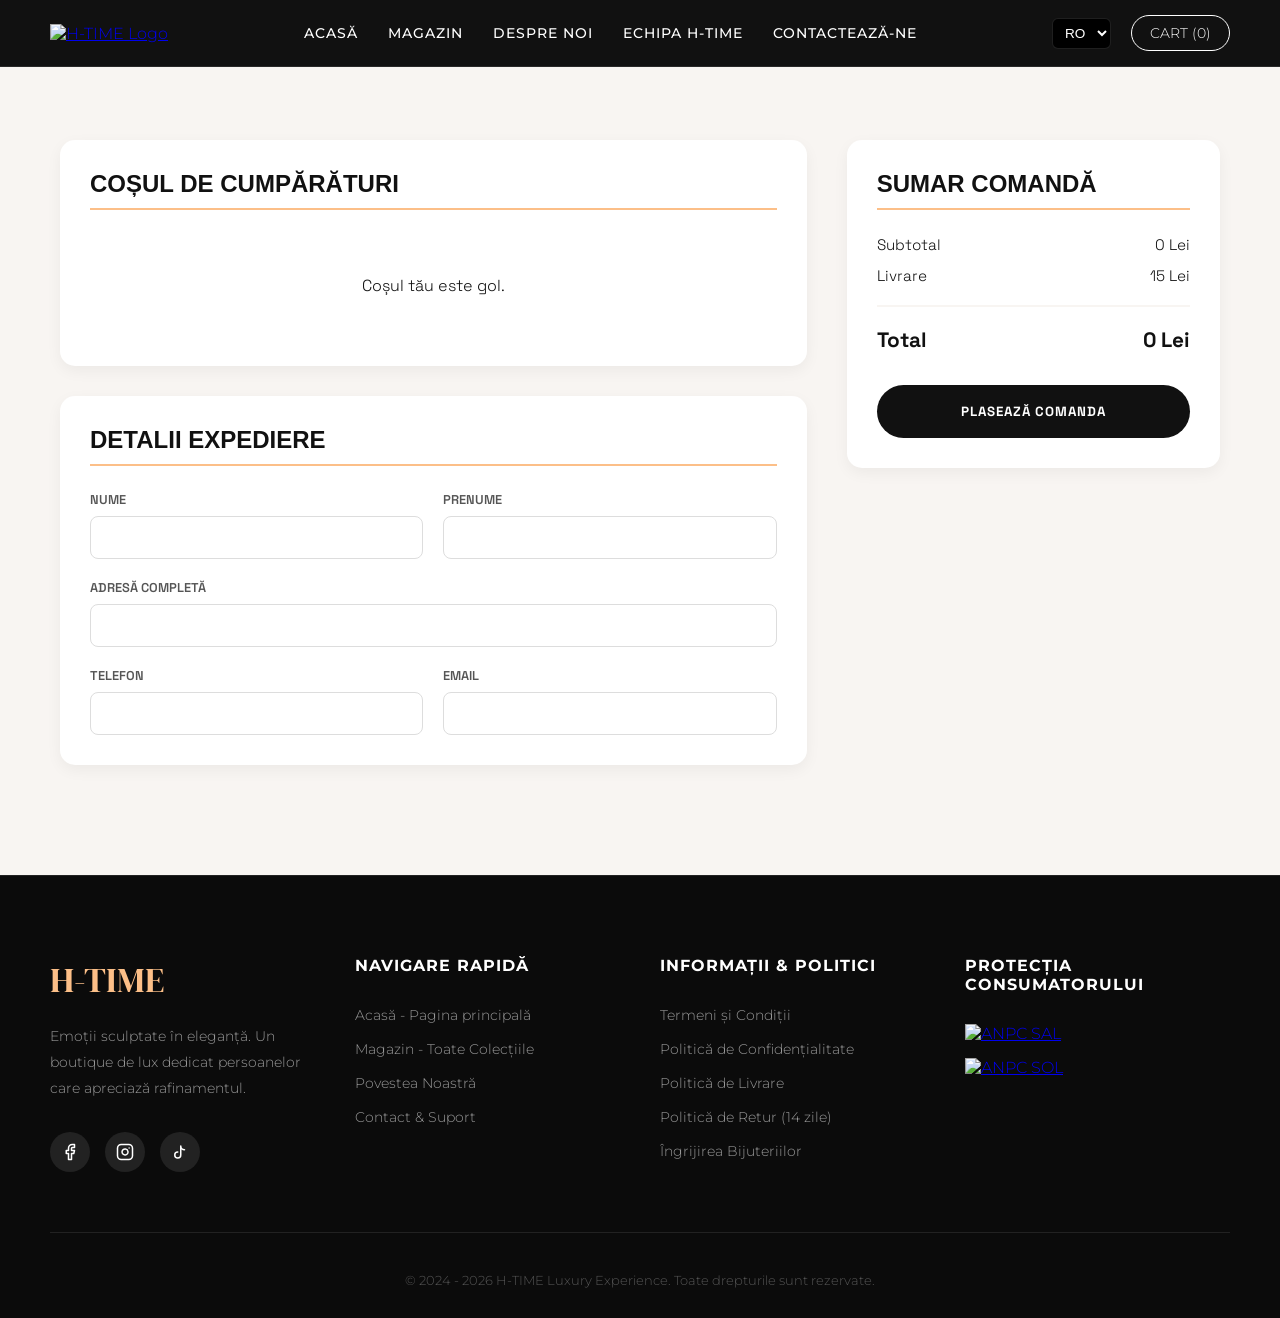
==== checkout.html @ 061f97e3 "Update checkout.html" ====
<!DOCTYPE html>
<html lang="ro">
<head>
  <meta charset="UTF-8" />
  <meta name="viewport" content="width=device-width, initial-scale=1.0"/>
  <title>Checkout | H-TIME</title>
  <link rel="icon" href="logo.png" type="image/png">
  <link rel="preconnect" href="https://fonts.googleapis.com">
  <link rel="preconnect" href="https://fonts.gstatic.com" crossorigin>
  <link href="https://fonts.googleapis.com/css2?family=DM+Serif+Display&family=Montserrat:wght@300;400;500;600;700&family=Playfair+Display:ital,wght@0,400;0,600;1,400&family=Space+Grotesk:wght@300;400;500;600;700&family=Syncopate:wght@400;700&display=swap" rel="stylesheet">

  <style>
    :root {
      --peach: #fcbf88;
      --pink: #ffb6c1;
      --dark: #111111;
      --light-bg: #f8f5f2;
    }

    * { margin:0; padding:0; box-sizing:border-box; }
    body {
      font-family: 'Montserrat', sans-serif;
      font-weight: 300;
      background-color: var(--light-bg);
      color: var(--dark);
      overflow-x: hidden;
      display: flex; 
      flex-direction: column; 
      min-height: 100vh;
      padding-top: 100px;
    }
    h1,h2,h3,h4 { font-weight: normal; }

    /* ================= NAVIGAȚIE ================= */
    nav {
      position: fixed;
      top:0; left:0; width:100%;
      padding:15px 50px;
      display:flex; justify-content:space-between; align-items:center;
      z-index:1000;
      background-color: var(--dark);
      border-bottom: 1px solid rgba(255,255,255,0.1);
    }
    .logo img { height:75px; }
    .nav-links { display:flex; gap:30px; }
    .nav-links a {
      color:white; text-decoration:none; font-weight:500; font-size:0.9rem;
      text-transform:uppercase; letter-spacing:1px; transition: color .3s;
    }
    .nav-links a:hover { color: var(--peach); }

    .nav-icons { display:flex; align-items:center; gap:20px; }
    .nav-icons a { color:white; text-decoration:none; font-size:0.9rem; text-transform:uppercase; transition: all .3s; }
    .nav-icons a:hover { color: var(--peach); }
    .cart-btn {
      border:1px solid white; padding:8px 18px; border-radius:30px;
      display:inline-flex; align-items:center; justify-content:center; transition: all .3s;
      color: white; cursor: pointer; text-decoration: none;
    }
    .cart-btn:hover { border-color: var(--peach); color: var(--peach); }

    /* ================= SECȚIUNE CHECKOUT ================= */
    .checkout-container {
      max-width: 1200px;
      margin: 40px auto 80px;
      padding: 0 20px;
      display: flex;
      gap: 40px;
      flex: 1;
      width: 100%;
      font-family: 'Space Grotesk', sans-serif;
    }

    .checkout-main { flex: 2; }
    .checkout-side { flex: 1; }

    .white-card {
      background: white;
      padding: 30px;
      border-radius: 15px;
      box-shadow: 0 5px 15px rgba(0,0,0,0.05);
      margin-bottom: 30px;
    }

    .section-title {
      font-family: 'Syncopate', sans-serif;
      font-weight: 700;
      font-size: 1.5rem;
      margin-bottom: 25px;
      color: var(--dark);
      border-bottom: 2px solid var(--peach);
      padding-bottom: 10px;
      text-transform: uppercase;
    }

    /* Cart Items */
    .cart-item {
      display: flex;
      justify-content: space-between;
      align-items: center;
      padding: 20px 0;
      border-bottom: 1px solid #eee;
    }
    .cart-item:last-child { border-bottom: none; }
    .item-info { display: flex; align-items: center; gap: 20px; }
    .item-info img { width: 80px; height: 80px; object-fit: cover; border-radius: 8px; }
    .item-info h4 { font-weight: 600; font-size: 1rem; color: var(--dark); }
    .item-info p { font-size: 0.85rem; color: #777; margin-top: 4px; }
    
    .item-actions { text-align: right; }
    .item-price { font-weight: 700; font-size: 1rem; display: block; margin-bottom: 10px; }
    .btn-remove { 
      background: none; border: none; color: #ff4757; cursor: pointer; 
      font-size: 0.75rem; text-transform: uppercase; font-weight: 700;
    }

    /* Formular */
    .billing-form { display: grid; grid-template-columns: 1fr 1fr; gap: 20px; }
    .form-group { display: flex; flex-direction: column; gap: 8px; }
    .form-group.full { grid-column: span 2; }
    .form-group label { font-size: 0.8rem; font-weight: 600; text-transform: uppercase; color: #555; }
    .form-group input {
      padding: 12px; border: 1px solid #ddd; border-radius: 8px; font-family: 'Space Grotesk'; outline: none;
    }
    .form-group input:focus { border-color: var(--peach); }

    /* Sumar */
    .summary-line { display: flex; justify-content: space-between; margin-bottom: 12px; font-size: 0.95rem; }
    .summary-line.total { 
      margin-top: 20px; padding-top: 20px; border-top: 2px solid var(--light-bg);
      font-weight: 700; font-size: 1.3rem; color: var(--dark);
    }

    .btn-primary {
      width: 100%;
      background: var(--dark);
      color: white;
      border: none;
      padding: 18px;
      border-radius: 40px;
      font-family: 'Space Grotesk';
      font-weight: 700;
      text-transform: uppercase;
      letter-spacing: 1px;
      cursor: pointer;
      transition: 0.3s;
      margin-top: 20px;
    }
    .btn-primary:hover { background: var(--peach); color: var(--dark); transform: translateY(-2px); }

    /* ================= FOOTER ================= */
    footer { 
      background-color:#0b0b0b; 
      padding:80px 50px 30px; 
      display:grid; 
      grid-template-columns: repeat(auto-fit, minmax(220px,1fr)); 
      gap:40px; 
      color:#fff; 
      border-top:1px solid #222; 
    }
    .footer-col h2 { font-family:'DM Serif Display',serif; color:var(--peach); font-size:2.2rem; margin-bottom:20px; }
    .footer-col h3 { font-size:1rem; font-weight:700; margin-bottom:30px; letter-spacing:1px; text-transform:uppercase; color:#fff; }
    .footer-desc { font-size:0.9rem; color:#999; line-height:1.8; margin-bottom:30px; }
    .social-links { display:flex; gap:15px; }
    .social-icon-circle { width:40px; height:40px; background:#222; border-radius:50%; display:flex; align-items:center; justify-content:center; color:white; text-decoration:none; transition:.3s; }
    .social-icon-circle:hover { background: linear-gradient(to right, var(--pink), var(--peach)); color:black; transform:translateY(-3px); }
    .footer-col ul { list-style:none; padding:0; display:flex; flex-direction:column; gap:15px; }
    .footer-col ul a { text-decoration:none; color:#999; font-size:0.9rem; transition:.3s; display:inline-block; }
    .footer-col ul a:hover { color:var(--peach); transform:translateX(5px); }
    .footer-bottom { grid-column:1 / -1; text-align:center; padding-top:40px; border-top:1px solid #222; color:#555; font-size:0.8rem; margin-top:20px; }
    .anpc-img { max-width:180px; width:100%; height:auto; display:block; margin-bottom:15px; transition:opacity .3s; }
    .anpc-img:hover { opacity:0.7; }

    /* Factura (Ascunsă) */
    #invoice-container { display: none; background: white; padding: 40px; border: 1px solid #ddd; max-width: 800px; margin: 40px auto; color: black; font-family: 'Space Grotesk', sans-serif; }

    @media (max-width:900px) {
      .checkout-container { flex-direction: column; }
      nav { flex-direction:column; gap:15px; padding:15px; background:rgba(0,0,0,0.8); }
      body { padding-top: 130px; }
    }
  </style>
</head>
<body>

  <!-- NAVBAR -->
  <nav>
    <a href="index.html" class="logo"><img src="logo.png" alt="H-TIME Logo"></a>
    <div class="nav-links">
      <a href="index.html" data-i18n="nav_home">Acasă</a>
      <a href="magazin.html" data-i18n="nav_shop">Magazin</a>
      <a href="despre-noi.html" data-i18n="nav_about">Despre Noi</a>
      <a href="echipa.html" data-i18n="nav_team">Echipa H-Time</a>
      <a href="contact.html" data-i18n="nav_contact">Contactează-ne</a>
    </div>
    <div class="nav-icons">
      <select id="languageSwitcher" style="background:black;border:1px solid rgba(255,255,255,0.12);color:white;padding:6px 8px;border-radius:6px;font-size:0.85rem;text-transform:uppercase;">
        <option value="ro">RO</option>
        <option value="en">EN</option>
        <option value="fr">FR</option>
        <option value="de">DE</option>
        <option value="es">ES</option>
        <option value="it">IT</option>
      </select>
      <a href="checkout.html" id="cart-nav-btn" class="cart-btn">Cart (0)</a>
    </div>
  </nav>

  <main id="main-checkout" class="checkout-container">
    <div class="checkout-main">
      <div class="white-card">
        <h2 class="section-title" data-i18n="checkout_cart_title">Coșul de cumpărături</h2>
        <div id="checkout-cart-list">
          <!-- Injectat din JS -->
        </div>
      </div>

      <div class="white-card">
        <h2 class="section-title" data-i18n="checkout_details_title">Detalii Expediere</h2>
        <form id="order-form" onsubmit="handleOrder(event)">
          <div class="billing-form">
            <div class="form-group"><label data-i18n="form_fname">Nume</label><input type="text" id="fname" required></div>
            <div class="form-group"><label data-i18n="form_lname">Prenume</label><input type="text" id="lname" required></div>
            <div class="form-group full"><label data-i18n="form_address">Adresă completă</label><input type="text" id="address" required></div>
            <div class="form-group"><label data-i18n="form_phone">Telefon</label><input type="tel" id="phone" required></div>
            <div class="form-group"><label data-i18n="form_email">Email</label><input type="email" id="email" required></div>
          </div>
        </form>
      </div>
    </div>

    <aside class="checkout-side">
      <div class="white-card">
        <h2 class="section-title" data-i18n="checkout_summary_title">Sumar Comandă</h2>
        <div class="summary-line">
          <span data-i18n="summary_subtotal">Subtotal</span>
          <span id="sum-subtotal">0 Lei</span>
        </div>
        <div class="summary-line">
          <span data-i18n="summary_shipping">Livrare</span>
          <span id="sum-shipping">15 Lei</span>
        </div>
        <div class="summary-line total">
          <span data-i18n="summary_total">Total</span>
          <span id="sum-total">0 Lei</span>
        </div>
        <button type="submit" form="order-form" class="btn-primary" data-i18n="btn_place_order">Plasează Comanda</button>
      </div>
    </aside>
  </main>

  <div id="invoice-container">
      <div style="display:flex; justify-content:space-between; border-bottom:2px solid black; padding-bottom:20px;">
          <div><h1 style="font-family:'DM Serif Display'; color:var(--peach);">H-TIME</h1><p>Luxury Experience F.E.</p></div>
          <div style="text-align:right;"><p><strong>Factură Proformă</strong></p><p id="inv-date"></p></div>
      </div>
      <div style="margin:20px 0;">
          <p><strong>Client:</strong> <span id="inv-name"></span></p>
          <p><strong>Adresă:</strong> <span id="inv-addr"></span></p>
      </div>
      <table style="width:100%; border-collapse:collapse; margin-top:20px;">
          <thead style="background:#f5f5f5;">
              <tr><th style="padding:10px; border:1px solid #ddd; text-align:left;">Produs</th><th style="border:1px solid #ddd;">Cantitate</th><th style="border:1px solid #ddd;">Preț</th></tr>
          </thead>
          <tbody id="inv-body"></tbody>
      </table>
      <div style="text-align:right; margin-top:20px; font-size:1.2rem; font-weight:700;">
          Total: <span id="inv-total-val"></span>
      </div>
      <p style="margin-top:50px; font-size:0.8rem; text-align:center; color:#888;">Acest document este generat automat de firma de exercițiu H-TIME.</p>
  </div>

  <!-- FOOTER COMPLET -->
  <footer>
    <div class="footer-col">
      <h2>H-TIME</h2>
      <p class="footer-desc" data-i18n="footer_desc">Emoții sculptate în eleganță. Un boutique de lux dedicat persoanelor care apreciază rafinamentul, calitatea superioară și poveștile spuse prin intermediul bijuteriilor și ceasurilor unice.</p>
      <div class="social-links">
        <a href="#" class="social-icon-circle" title="Facebook">
          <svg width="18" height="18" viewBox="0 0 24 24" fill="none" stroke="currentColor" stroke-width="2" stroke-linecap="round" stroke-linejoin="round"><path d="M18 2h-3a5 5 0 0 0-5 5v3H7v4h3v8h4v-8h3l1-4h-4V7a1 1 0 0 1 1-1h3z"></path></svg>
        </a>
        <a href="#" class="social-icon-circle" title="Instagram">
          <svg width="18" height="18" viewBox="0 0 24 24" fill="none" stroke="currentColor" stroke-width="2" stroke-linecap="round" stroke-linejoin="round"><rect x="2" y="2" width="20" height="20" rx="5" ry="5"></rect><path d="M16 11.37A4 4 0 1 1 12.63 8 4 4 0 0 1 16 11.37z"></path><line x1="17.5" y1="6.5" x2="17.51" y2="6.5"></line></svg>
        </a>
        <a href="#" class="social-icon-circle" title="TikTok">
          <svg width="18" height="18" viewBox="0 0 24 24" fill="none" stroke="currentColor" stroke-width="2" stroke-linecap="round" stroke-linejoin="round"><path d="M9 12a4 4 0 1 0 4 4V4a5 5 0 0 0 5 5"></path></svg>
        </a>
      </div>
    </div>

    <div class="footer-col">
      <h3 data-i18n="footer_nav">NAVIGARE RAPIDĂ</h3>
      <ul>
        <li><a href="index.html" data-i18n="footer_home">Acasă - Pagina principală</a></li>
        <li><a href="magazin.html" data-i18n="footer_shop">Magazin - Toate Colecțiile</a></li>
        <li><a href="despre-noi.html" data-i18n="footer_about">Povestea Noastră</a></li>
        <li><a href="contact.html" data-i18n="footer_contact">Contact & Suport</a></li>
      </ul>
    </div>

    <div class="footer-col">
      <h3 data-i18n="footer_info">INFORMAȚII & POLITICI</h3>
      <ul>
        <li><a href="termeni.html" data-i18n="footer_terms">Termeni și Condiții</a></li>
        <li><a href="confidentialitate.html" data-i18n="footer_privacy">Politică de Confidențialitate</a></li>
        <li><a href="#" data-i18n="footer_delivery">Politică de Livrare</a></li>
        <li><a href="#" data-i18n="footer_return">Politică de Retur (14 zile)</a></li>
        <li><a href="#" data-i18n="footer_care">Îngrijirea Bijuteriilor</a></li>
      </ul>
    </div>

    <div class="footer-col">
      <h3 data-i18n="footer_consumer">PROTECȚIA CONSUMATORULUI</h3>
      <div>
        <a href="https://anpc.ro/ce-este-sal/" target="_blank">
          <img src="https://ro.pandora.net/mobify/bundle/1108/static/img/SAL-PICTOGRAMA.png?app=pdp" alt="ANPC SAL" class="anpc-img">
        </a>
        <a href="https://ec.europa.eu/consumers/odr" target="_blank">
          <img src="https://ro.pandora.net/mobify/bundle/1108/static/img/pictogramaSOL.png?app=pdp" alt="ANPC SOL" class="anpc-img">
        </a>
      </div>
    </div>

    <div class="footer-bottom">© 2024 - 2026 H-TIME Luxury Experience. Toate drepturile sunt rezervate.</div>
  </footer>

  <script src="produse.js"></script>
  <script src="script.js"></script>
  <script>
    const STORAGE_KEY = 'htime_cos';

    const currencyConfig = {
      ro: { symbol: 'Lei', rate: 4.97, position: 'right' },
      en: { symbol: '$', rate: 1.08, position: 'left' },
      fr: { symbol: '€', rate: 1.0, position: 'right' },
      de: { symbol: '€', rate: 1.0, position: 'right' },
      es: { symbol: '€', rate: 1.0, position: 'right' },
      it: { symbol: '€', rate: 1.0, position: 'right' }
    };

    const translations = {
      ro: {
        nav_home: "Acasă", nav_shop: "Magazin", nav_about: "Despre Noi", nav_team: "Echipa H-Time", nav_contact: "Contactează-ne",
        checkout_cart_title: "Coșul de cumpărături", checkout_details_title: "Detalii Expediere", checkout_summary_title: "Sumar Comandă",
        summary_subtotal: "Subtotal", summary_shipping: "Livrare", summary_total: "Total",
        form_fname: "Nume", form_lname: "Prenume", form_address: "Adresă completă", form_phone: "Telefon", form_email: "Email",
        btn_place_order: "Plasează Comanda", cart_empty: "Coșul tău este gol.",
        footer_desc: "Emoții sculptate în eleganță. Un boutique de lux dedicat persoanelor care apreciază rafinamentul.",
        footer_nav: "NAVIGARE RAPIDĂ", footer_home: "Acasă - Pagina principală", footer_shop: "Magazin - Toate Colecțiile",
        footer_about: "Povestea Noastră", footer_contact: "Contact & Suport", footer_info: "INFORMAȚII & POLITICI",
        footer_terms: "Termeni și Condiții", footer_privacy: "Politică de Confidențialitate", footer_delivery: "Politică de Livrare",
        footer_return: "Politică de Retur (14 zile)", footer_care: "Îngrijirea Bijuteriilor", footer_consumer: "PROTECȚIA CONSUMATORULUI"
      },
      en: {
        nav_home: "Home", nav_shop: "Shop", nav_about: "About Us", nav_team: "H-Time Team", nav_contact: "Contact Us",
        checkout_cart_title: "Shopping Cart", checkout_details_title: "Shipping Details", checkout_summary_title: "Order Summary",
        summary_subtotal: "Subtotal", summary_shipping: "Shipping", summary_total: "Total",
        form_fname: "First Name", form_lname: "Last Name", form_address: "Full Address", form_phone: "Phone", form_email: "Email",
        btn_place_order: "Place Order", cart_empty: "Your cart is empty.",
        footer_desc: "Emotions sculpted in elegance. A luxury boutique dedicated to people who appreciate refinement.",
        footer_nav: "QUICK NAVIGATION", footer_home: "Home - Main Page", footer_shop: "Shop - All Collections",
        footer_about: "Our Story", footer_contact: "Contact & Support", footer_info: "INFORMATION & POLICIES",
        footer_terms: "Terms and Conditions", footer_privacy: "Privacy Policy", footer_delivery: "Delivery Policy",
        footer_return: "Return Policy (14 days)", footer_care: "Jewelry Care", footer_consumer: "CONSUMER PROTECTION"
      }
    };

    function formatPrice(priceEur, lang) {
      const config = currencyConfig[lang] || currencyConfig.ro;
      const converted = Math.round(priceEur * config.rate);
      return config.position === 'left' ? `${config.symbol}${converted}` : `${converted} ${config.symbol}`;
    }

    function updateCartUI() {
      const currentLang = localStorage.getItem('htime_lang') || 'ro';
      const cos = JSON.parse(localStorage.getItem(STORAGE_KEY)) || [];
      const listContainer = document.getElementById('checkout-cart-list');
      
      const totalItems = cos.reduce((acc, item) => acc + (item.cantitate || 1), 0);
      document.getElementById('cart-nav-btn').innerText = `Cart (${totalItems})`;

      if (cos.length === 0) {
        listContainer.innerHTML = `<p style="text-align:center; padding:40px;" data-i18n="cart_empty">Coșul tău este gol.</p>`;
        document.getElementById('sum-subtotal').innerText = formatPrice(0, currentLang);
        document.getElementById('sum-total').innerText = formatPrice(0, currentLang);
        return;
      }

      listContainer.innerHTML = cos.map((item, idx) => `
        <div class="cart-item">
          <div class="item-info">
            <img src="${item.imagine || 'ceas.jpg'}" alt="${item.nume}">
            <div>
              <h4>${item.nume}</h4>
              <p>ID: #${item.id}</p>
            </div>
          </div>
          <div class="item-actions">
            <span class="item-price">${formatPrice(item.pret * item.cantitate, currentLang)}</span>
            <span style="font-size:0.8rem; color:#888; display:block; margin-bottom:5px;">x ${item.cantitate}</span>
            <button onclick="removeFromCart(${idx})" class="btn-remove">Șterge</button>
          </div>
        </div>
      `).join('');

      const subtotalEur = cos.reduce((acc, item) => acc + (item.pret * item.cantitate), 0);
      const shippingEur = 15; 
      const totalEur = subtotalEur + shippingEur;

      document.getElementById('sum-subtotal').innerText = formatPrice(subtotalEur, currentLang);
      document.getElementById('sum-shipping').innerText = formatPrice(shippingEur, currentLang);
      document.getElementById('sum-total').innerText = formatPrice(totalEur, currentLang);
    }

    function removeFromCart(index) {
      let cos = JSON.parse(localStorage.getItem(STORAGE_KEY)) || [];
      cos.splice(index, 1);
      localStorage.setItem(STORAGE_KEY, JSON.stringify(cos));
      updateCartUI();
    }

    function applyTranslations(lang) {
      const dict = translations[lang] || translations.ro;
      document.querySelectorAll('[data-i18n]').forEach(el => {
        const key = el.getAttribute('data-i18n');
        if (dict[key]) el.innerText = dict[key];
      });
    }

    function handleOrder(e) {
      e.preventDefault();
      const cos = JSON.parse(localStorage.getItem(STORAGE_KEY)) || [];
      if(cos.length === 0) return;

      const currentLang = localStorage.getItem('htime_lang') || 'ro';
      
      document.getElementById('inv-name').innerText = document.getElementById('fname').value + " " + document.getElementById('lname').value;
      document.getElementById('inv-addr').innerText = document.getElementById('address').value;
      document.getElementById('inv-date').innerText = new Date().toLocaleDateString();
      document.getElementById('inv-total-val').innerText = document.getElementById('sum-total').innerText;
      
      document.getElementById('inv-body').innerHTML = cos.map(i => `
          <tr>
              <td style="padding:10px; border:1px solid #ddd;">${i.nume}</td>
              <td style="text-align:center; border:1px solid #ddd;">${i.cantitate}</td>
              <td style="text-align:center; border:1px solid #ddd;">${formatPrice(i.pret * i.cantitate, currentLang)}</td>
          </tr>
      `).join('');

      document.getElementById('main-checkout').style.display = 'none';
      document.getElementById('invoice-container').style.display = 'block';
      
      setTimeout(() => {
          window.print();
      }, 500);
    }

    document.addEventListener('DOMContentLoaded', () => {
      const switcher = document.getElementById('languageSwitcher');
      const savedLang = localStorage.getItem('htime_lang') || 'ro';
      if(switcher) switcher.value = savedLang;
      
      applyTranslations(savedLang);
      updateCartUI();

      switcher.addEventListener('change', () => {
        localStorage.setItem('htime_lang', switcher.value);
        applyTranslations(switcher.value);
        updateCartUI();
      });
    });
  </script>
</body>
</html>
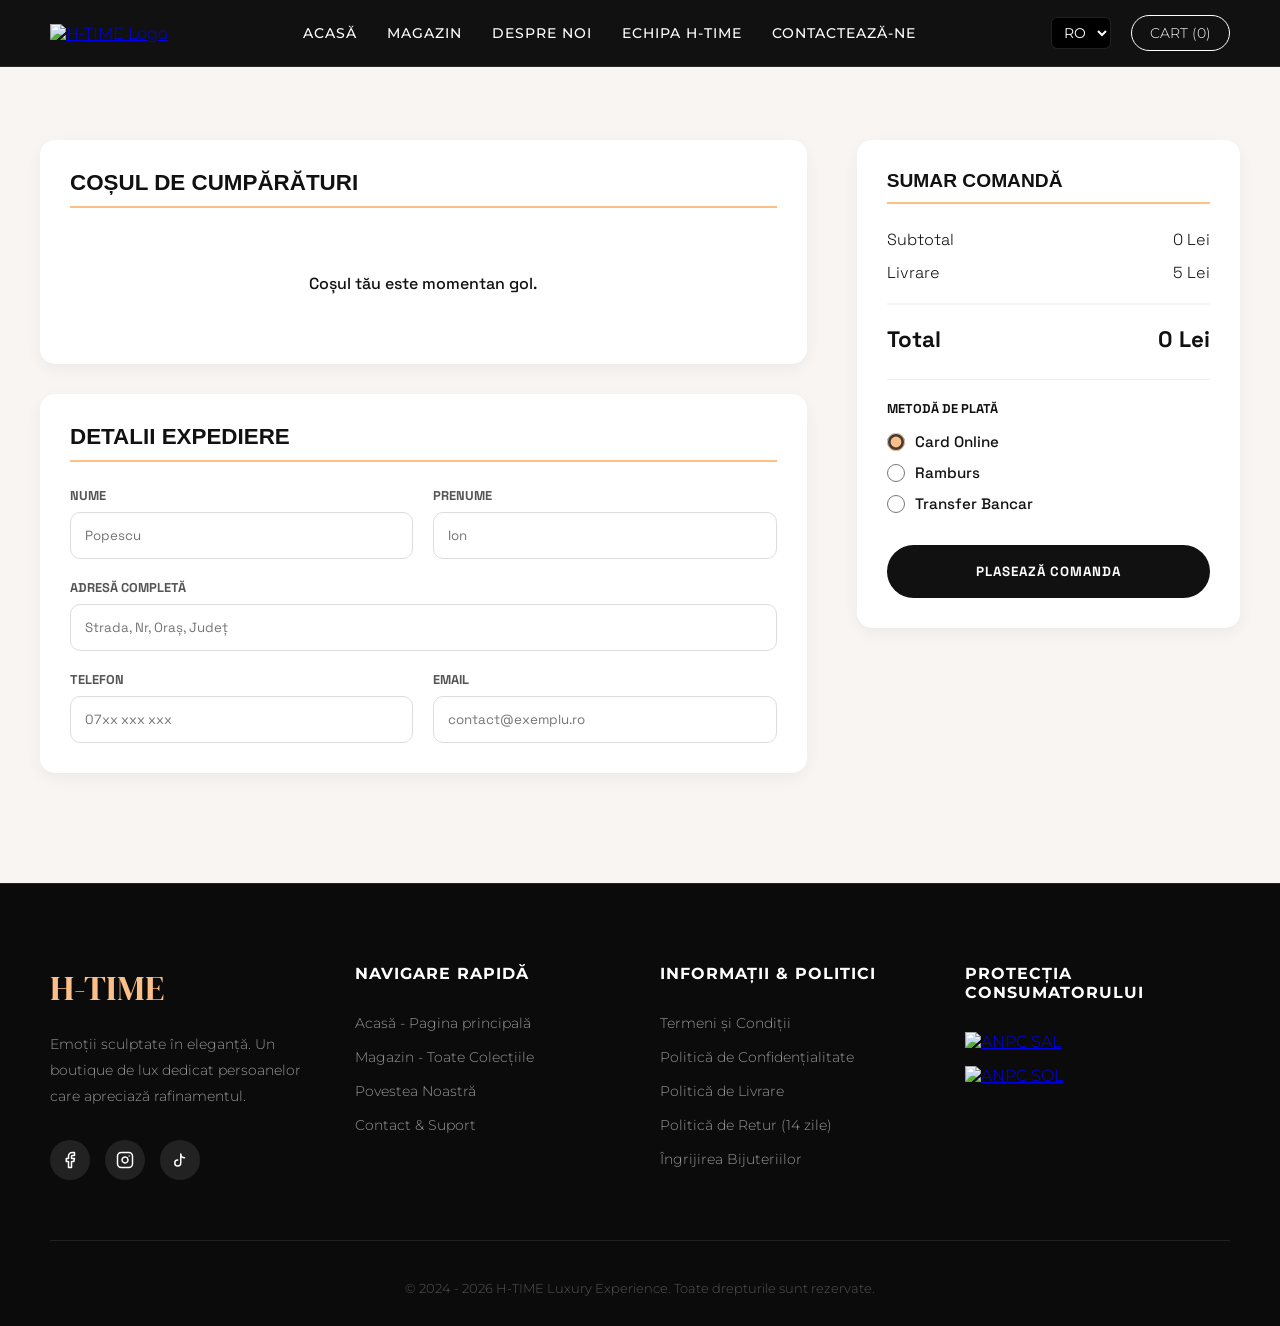
==== commit ff9ffcca: "Update checkout.html" ====
--- a/checkout.html
+++ b/checkout.html
@@ -55,17 +55,17 @@
     .cart-btn {
       border:1px solid white; padding:8px 18px; border-radius:30px;
       display:inline-flex; align-items:center; justify-content:center; transition: all .3s;
-      color: white; cursor: pointer; text-decoration: none;
+      color: white; text-decoration: none; cursor: pointer;
     }
     .cart-btn:hover { border-color: var(--peach); color: var(--peach); }
 
     /* ================= SECȚIUNE CHECKOUT ================= */
     .checkout-container {
-      max-width: 1200px;
+      max-width: 1400px;
       margin: 40px auto 80px;
-      padding: 0 20px;
+      padding: 0 40px;
       display: flex;
-      gap: 40px;
+      gap: 50px;
       flex: 1;
       width: 100%;
       font-family: 'Space Grotesk', sans-serif;
@@ -85,7 +85,7 @@
     .section-title {
       font-family: 'Syncopate', sans-serif;
       font-weight: 700;
-      font-size: 1.5rem;
+      font-size: 1.4rem;
       margin-bottom: 25px;
       color: var(--dark);
       border-bottom: 2px solid var(--peach);
@@ -103,33 +103,47 @@
     }
     .cart-item:last-child { border-bottom: none; }
     .item-info { display: flex; align-items: center; gap: 20px; }
-    .item-info img { width: 80px; height: 80px; object-fit: cover; border-radius: 8px; }
-    .item-info h4 { font-weight: 600; font-size: 1rem; color: var(--dark); }
-    .item-info p { font-size: 0.85rem; color: #777; margin-top: 4px; }
+    .item-info img { width: 90px; height: 90px; object-fit: cover; border-radius: 10px; border: 1px solid #eee; }
+    .item-info h4 { font-weight: 700; font-size: 1.1rem; color: var(--dark); }
+    .item-info p { font-size: 0.85rem; color: #777; margin-top: 5px; }
     
     .item-actions { text-align: right; }
-    .item-price { font-weight: 700; font-size: 1rem; display: block; margin-bottom: 10px; }
+    .qty-controls { display: flex; align-items: center; gap: 10px; margin-bottom: 10px; justify-content: flex-end; }
+    .qty-btn-small { 
+      width: 28px; height: 28px; border: 1px solid #ddd; 
+      background: white; border-radius: 5px; cursor: pointer; font-weight: bold; 
+      display: flex; align-items: center; justify-content: center; transition: 0.2s;
+    }
+    .qty-btn-small:hover { background: var(--peach); border-color: var(--peach); }
+    
+    .item-price { font-weight: 700; font-size: 1.1rem; display: block; margin-bottom: 5px; }
     .btn-remove { 
       background: none; border: none; color: #ff4757; cursor: pointer; 
       font-size: 0.75rem; text-transform: uppercase; font-weight: 700;
     }
+    .btn-remove:hover { text-decoration: underline; }
 
     /* Formular */
     .billing-form { display: grid; grid-template-columns: 1fr 1fr; gap: 20px; }
     .form-group { display: flex; flex-direction: column; gap: 8px; }
     .form-group.full { grid-column: span 2; }
-    .form-group label { font-size: 0.8rem; font-weight: 600; text-transform: uppercase; color: #555; }
+    .form-group label { font-size: 0.8rem; font-weight: 700; text-transform: uppercase; color: #555; }
     .form-group input {
-      padding: 12px; border: 1px solid #ddd; border-radius: 8px; font-family: 'Space Grotesk'; outline: none;
-    }
-    .form-group input:focus { border-color: var(--peach); }
+      padding: 14px; border: 1px solid #ddd; border-radius: 10px; font-family: 'Space Grotesk'; outline: none;
+    }
+    .form-group input:focus { border-color: var(--peach); box-shadow: 0 0 10px rgba(252, 191, 136, 0.1); }
 
     /* Sumar */
-    .summary-line { display: flex; justify-content: space-between; margin-bottom: 12px; font-size: 0.95rem; }
+    .summary-line { display: flex; justify-content: space-between; margin-bottom: 12px; font-size: 1rem; }
     .summary-line.total { 
       margin-top: 20px; padding-top: 20px; border-top: 2px solid var(--light-bg);
-      font-weight: 700; font-size: 1.3rem; color: var(--dark);
-    }
+      font-weight: 700; font-size: 1.4rem; color: var(--dark);
+    }
+
+    .payment-methods { margin-top: 25px; border-top: 1px solid #eee; padding-top: 20px; }
+    .payment-option { display: flex; align-items: center; gap: 10px; margin-bottom: 12px; cursor: pointer; }
+    .payment-option input { accent-color: var(--peach); cursor: pointer; width: 18px; height: 18px; }
+    .payment-option span { font-weight: 500; font-size: 0.95rem; }
 
     .btn-primary {
       width: 100%;
@@ -146,7 +160,15 @@
       transition: 0.3s;
       margin-top: 20px;
     }
-    .btn-primary:hover { background: var(--peach); color: var(--dark); transform: translateY(-2px); }
+    .btn-primary:hover { 
+      background: linear-gradient(to right, var(--pink), var(--peach));
+      color: black;
+      transform: translateY(-2px); 
+      box-shadow: 0 5px 15px rgba(0,0,0,0.1);
+    }
+
+    /* Factura (Hidden) */
+    #invoice-container { display: none; background: white; padding: 40px; border: 1px solid #ddd; max-width: 800px; margin: 40px auto; color: black; font-family: 'Space Grotesk', sans-serif; }
 
     /* ================= FOOTER ================= */
     footer { 
@@ -171,13 +193,11 @@
     .anpc-img { max-width:180px; width:100%; height:auto; display:block; margin-bottom:15px; transition:opacity .3s; }
     .anpc-img:hover { opacity:0.7; }
 
-    /* Factura (Ascunsă) */
-    #invoice-container { display: none; background: white; padding: 40px; border: 1px solid #ddd; max-width: 800px; margin: 40px auto; color: black; font-family: 'Space Grotesk', sans-serif; }
-
     @media (max-width:900px) {
-      .checkout-container { flex-direction: column; }
+      .checkout-container { flex-direction: column; padding: 0 20px; }
       nav { flex-direction:column; gap:15px; padding:15px; background:rgba(0,0,0,0.8); }
       body { padding-top: 130px; }
+      footer { padding: 40px 20px; }
     }
   </style>
 </head>
@@ -194,7 +214,7 @@
       <a href="contact.html" data-i18n="nav_contact">Contactează-ne</a>
     </div>
     <div class="nav-icons">
-      <select id="languageSwitcher" style="background:black;border:1px solid rgba(255,255,255,0.12);color:white;padding:6px 8px;border-radius:6px;font-size:0.85rem;text-transform:uppercase;">
+      <select id="languageSwitcher" style="background:black;border:1px solid rgba(255,255,255,0.12);color:white;padding:6px 8px;border-radius:6px;font-size:0.85rem;text-transform:uppercase; font-family:'Montserrat';">
         <option value="ro">RO</option>
         <option value="en">EN</option>
         <option value="fr">FR</option>
@@ -211,7 +231,7 @@
       <div class="white-card">
         <h2 class="section-title" data-i18n="checkout_cart_title">Coșul de cumpărături</h2>
         <div id="checkout-cart-list">
-          <!-- Injectat din JS -->
+          <!-- Produsele vin din JS -->
         </div>
       </div>
 
@@ -219,11 +239,11 @@
         <h2 class="section-title" data-i18n="checkout_details_title">Detalii Expediere</h2>
         <form id="order-form" onsubmit="handleOrder(event)">
           <div class="billing-form">
-            <div class="form-group"><label data-i18n="form_fname">Nume</label><input type="text" id="fname" required></div>
-            <div class="form-group"><label data-i18n="form_lname">Prenume</label><input type="text" id="lname" required></div>
-            <div class="form-group full"><label data-i18n="form_address">Adresă completă</label><input type="text" id="address" required></div>
-            <div class="form-group"><label data-i18n="form_phone">Telefon</label><input type="tel" id="phone" required></div>
-            <div class="form-group"><label data-i18n="form_email">Email</label><input type="email" id="email" required></div>
+            <div class="form-group"><label data-i18n="form_fname">Nume</label><input type="text" id="fname" required placeholder="Popescu"></div>
+            <div class="form-group"><label data-i18n="form_lname">Prenume</label><input type="text" id="lname" required placeholder="Ion"></div>
+            <div class="form-group full"><label data-i18n="form_address">Adresă completă</label><input type="text" id="address" required placeholder="Strada, Nr, Oraș, Județ"></div>
+            <div class="form-group"><label data-i18n="form_phone">Telefon</label><input type="tel" id="phone" required placeholder="07xx xxx xxx"></div>
+            <div class="form-group"><label data-i18n="form_email">Email</label><input type="email" id="email" required placeholder="contact@exemplu.ro"></div>
           </div>
         </form>
       </div>
@@ -231,19 +251,36 @@
 
     <aside class="checkout-side">
       <div class="white-card">
-        <h2 class="section-title" data-i18n="checkout_summary_title">Sumar Comandă</h2>
+        <h2 class="section-title" data-i18n="checkout_summary_title" style="font-size: 1.2rem;">Sumar Comandă</h2>
         <div class="summary-line">
           <span data-i18n="summary_subtotal">Subtotal</span>
           <span id="sum-subtotal">0 Lei</span>
         </div>
         <div class="summary-line">
           <span data-i18n="summary_shipping">Livrare</span>
-          <span id="sum-shipping">15 Lei</span>
+          <span id="sum-shipping">5 Lei</span>
         </div>
         <div class="summary-line total">
           <span data-i18n="summary_total">Total</span>
           <span id="sum-total">0 Lei</span>
         </div>
+
+        <div class="payment-methods">
+          <h4 style="margin-bottom: 15px; font-size: 0.8rem; font-weight: 700; text-transform: uppercase;">Metodă de plată</h4>
+          <label class="payment-option">
+            <input type="radio" name="payment" value="Card Online" checked>
+            <span>Card Online</span>
+          </label>
+          <label class="payment-option">
+            <input type="radio" name="payment" value="Ramburs">
+            <span>Ramburs</span>
+          </label>
+          <label class="payment-option">
+            <input type="radio" name="payment" value="Transfer Bancar">
+            <span>Transfer Bancar</span>
+          </label>
+        </div>
+
         <button type="submit" form="order-form" class="btn-primary" data-i18n="btn_place_order">Plasează Comanda</button>
       </div>
     </aside>
@@ -251,43 +288,36 @@
 
   <div id="invoice-container">
       <div style="display:flex; justify-content:space-between; border-bottom:2px solid black; padding-bottom:20px;">
-          <div><h1 style="font-family:'DM Serif Display'; color:var(--peach);">H-TIME</h1><p>Luxury Experience F.E.</p></div>
+          <div><h1 style="font-family:'DM Serif Display'; color:var(--peach);">H-TIME</h1></div>
           <div style="text-align:right;"><p><strong>Factură Proformă</strong></p><p id="inv-date"></p></div>
       </div>
       <div style="margin:20px 0;">
           <p><strong>Client:</strong> <span id="inv-name"></span></p>
           <p><strong>Adresă:</strong> <span id="inv-addr"></span></p>
+          <p><strong>Metodă Plată:</strong> <span id="inv-payment"></span></p>
       </div>
       <table style="width:100%; border-collapse:collapse; margin-top:20px;">
           <thead style="background:#f5f5f5;">
-              <tr><th style="padding:10px; border:1px solid #ddd; text-align:left;">Produs</th><th style="border:1px solid #ddd;">Cantitate</th><th style="border:1px solid #ddd;">Preț</th></tr>
+              <tr><th style="padding:10px; border:1px solid #ddd; text-align:left;">Produs</th><th style="border:1px solid #ddd;">Cantitate</th><th style="border:1px solid #ddd;">Preț Total</th></tr>
           </thead>
           <tbody id="inv-body"></tbody>
       </table>
       <div style="text-align:right; margin-top:20px; font-size:1.2rem; font-weight:700;">
-          Total: <span id="inv-total-val"></span>
-      </div>
-      <p style="margin-top:50px; font-size:0.8rem; text-align:center; color:#888;">Acest document este generat automat de firma de exercițiu H-TIME.</p>
+          Total (incl. livrare): <span id="inv-total-val"></span>
+      </div>
   </div>
 
-  <!-- FOOTER COMPLET -->
+  <!-- FOOTER -->
   <footer>
     <div class="footer-col">
       <h2>H-TIME</h2>
       <p class="footer-desc" data-i18n="footer_desc">Emoții sculptate în eleganță. Un boutique de lux dedicat persoanelor care apreciază rafinamentul, calitatea superioară și poveștile spuse prin intermediul bijuteriilor și ceasurilor unice.</p>
       <div class="social-links">
-        <a href="#" class="social-icon-circle" title="Facebook">
-          <svg width="18" height="18" viewBox="0 0 24 24" fill="none" stroke="currentColor" stroke-width="2" stroke-linecap="round" stroke-linejoin="round"><path d="M18 2h-3a5 5 0 0 0-5 5v3H7v4h3v8h4v-8h3l1-4h-4V7a1 1 0 0 1 1-1h3z"></path></svg>
-        </a>
-        <a href="#" class="social-icon-circle" title="Instagram">
-          <svg width="18" height="18" viewBox="0 0 24 24" fill="none" stroke="currentColor" stroke-width="2" stroke-linecap="round" stroke-linejoin="round"><rect x="2" y="2" width="20" height="20" rx="5" ry="5"></rect><path d="M16 11.37A4 4 0 1 1 12.63 8 4 4 0 0 1 16 11.37z"></path><line x1="17.5" y1="6.5" x2="17.51" y2="6.5"></line></svg>
-        </a>
-        <a href="#" class="social-icon-circle" title="TikTok">
-          <svg width="18" height="18" viewBox="0 0 24 24" fill="none" stroke="currentColor" stroke-width="2" stroke-linecap="round" stroke-linejoin="round"><path d="M9 12a4 4 0 1 0 4 4V4a5 5 0 0 0 5 5"></path></svg>
-        </a>
-      </div>
-    </div>
-
+        <a href="#" class="social-icon-circle"><svg width="18" height="18" viewBox="0 0 24 24" fill="none" stroke="currentColor" stroke-width="2" stroke-linecap="round" stroke-linejoin="round"><path d="M18 2h-3a5 5 0 0 0-5 5v3H7v4h3v8h4v-8h3l1-4h-4V7a1 1 0 0 1 1-1h3z"></path></svg></a>
+        <a href="#" class="social-icon-circle"><svg width="18" height="18" viewBox="0 0 24 24" fill="none" stroke="currentColor" stroke-width="2" stroke-linecap="round" stroke-linejoin="round"><rect x="2" y="2" width="20" height="20" rx="5" ry="5"></rect><path d="M16 11.37A4 4 0 1 1 12.63 8 4 4 0 0 1 16 11.37z"></path><line x1="17.5" y1="6.5" x2="17.51" y2="6.5"></line></svg></a>
+        <a href="#" class="social-icon-circle"><svg width="18" height="18" viewBox="0 0 24 24" fill="none" stroke="currentColor" stroke-width="2" stroke-linecap="round" stroke-linejoin="round"><path d="M9 12a4 4 0 1 0 4 4V4a5 5 0 0 0 5 5"></path></svg></a>
+      </div>
+    </div>
     <div class="footer-col">
       <h3 data-i18n="footer_nav">NAVIGARE RAPIDĂ</h3>
       <ul>
@@ -297,38 +327,30 @@
         <li><a href="contact.html" data-i18n="footer_contact">Contact & Suport</a></li>
       </ul>
     </div>
-
     <div class="footer-col">
       <h3 data-i18n="footer_info">INFORMAȚII & POLITICI</h3>
       <ul>
-        <li><a href="termeni.html" data-i18n="footer_terms">Termeni și Condiții</a></li>
-        <li><a href="confidentialitate.html" data-i18n="footer_privacy">Politică de Confidențialitate</a></li>
-        <li><a href="#" data-i18n="footer_delivery">Politică de Livrare</a></li>
-        <li><a href="#" data-i18n="footer_return">Politică de Retur (14 zile)</a></li>
-        <li><a href="#" data-i18n="footer_care">Îngrijirea Bijuteriilor</a></li>
+        <li><a href="termeni.html">Termeni și Condiții</a></li>
+        <li><a href="confidentialitate.html">Politică de Confidențialitate</a></li>
+        <li><a href="#">Politică de Livrare</a></li>
+        <li><a href="#">Politică de Retur (14 zile)</a></li>
+        <li><a href="#">Îngrijirea Bijuteriilor</a></li>
       </ul>
     </div>
-
     <div class="footer-col">
       <h3 data-i18n="footer_consumer">PROTECȚIA CONSUMATORULUI</h3>
       <div>
-        <a href="https://anpc.ro/ce-este-sal/" target="_blank">
-          <img src="https://ro.pandora.net/mobify/bundle/1108/static/img/SAL-PICTOGRAMA.png?app=pdp" alt="ANPC SAL" class="anpc-img">
-        </a>
-        <a href="https://ec.europa.eu/consumers/odr" target="_blank">
-          <img src="https://ro.pandora.net/mobify/bundle/1108/static/img/pictogramaSOL.png?app=pdp" alt="ANPC SOL" class="anpc-img">
-        </a>
-      </div>
-    </div>
-
+        <a href="https://anpc.ro/ce-este-sal/" target="_blank"><img src="https://ro.pandora.net/mobify/bundle/1108/static/img/SAL-PICTOGRAMA.png?app=pdp" alt="ANPC SAL" class="anpc-img"></a>
+        <a href="https://ec.europa.eu/consumers/odr" target="_blank"><img src="https://ro.pandora.net/mobify/bundle/1108/static/img/pictogramaSOL.png?app=pdp" alt="ANPC SOL" class="anpc-img"></a>
+      </div>
+    </div>
     <div class="footer-bottom">© 2024 - 2026 H-TIME Luxury Experience. Toate drepturile sunt rezervate.</div>
   </footer>
 
   <script src="produse.js"></script>
   <script src="script.js"></script>
   <script>
-    const STORAGE_KEY = 'htime_cos';
-
+    // Configurație valutară (Sincronizată cu magazin.html)
     const currencyConfig = {
       ro: { symbol: 'Lei', rate: 4.97, position: 'right' },
       en: { symbol: '$', rate: 1.08, position: 'left' },
@@ -338,49 +360,27 @@
       it: { symbol: '€', rate: 1.0, position: 'right' }
     };
 
-    const translations = {
-      ro: {
-        nav_home: "Acasă", nav_shop: "Magazin", nav_about: "Despre Noi", nav_team: "Echipa H-Time", nav_contact: "Contactează-ne",
-        checkout_cart_title: "Coșul de cumpărături", checkout_details_title: "Detalii Expediere", checkout_summary_title: "Sumar Comandă",
-        summary_subtotal: "Subtotal", summary_shipping: "Livrare", summary_total: "Total",
-        form_fname: "Nume", form_lname: "Prenume", form_address: "Adresă completă", form_phone: "Telefon", form_email: "Email",
-        btn_place_order: "Plasează Comanda", cart_empty: "Coșul tău este gol.",
-        footer_desc: "Emoții sculptate în eleganță. Un boutique de lux dedicat persoanelor care apreciază rafinamentul.",
-        footer_nav: "NAVIGARE RAPIDĂ", footer_home: "Acasă - Pagina principală", footer_shop: "Magazin - Toate Colecțiile",
-        footer_about: "Povestea Noastră", footer_contact: "Contact & Suport", footer_info: "INFORMAȚII & POLITICI",
-        footer_terms: "Termeni și Condiții", footer_privacy: "Politică de Confidențialitate", footer_delivery: "Politică de Livrare",
-        footer_return: "Politică de Retur (14 zile)", footer_care: "Îngrijirea Bijuteriilor", footer_consumer: "PROTECȚIA CONSUMATORULUI"
-      },
-      en: {
-        nav_home: "Home", nav_shop: "Shop", nav_about: "About Us", nav_team: "H-Time Team", nav_contact: "Contact Us",
-        checkout_cart_title: "Shopping Cart", checkout_details_title: "Shipping Details", checkout_summary_title: "Order Summary",
-        summary_subtotal: "Subtotal", summary_shipping: "Shipping", summary_total: "Total",
-        form_fname: "First Name", form_lname: "Last Name", form_address: "Full Address", form_phone: "Phone", form_email: "Email",
-        btn_place_order: "Place Order", cart_empty: "Your cart is empty.",
-        footer_desc: "Emotions sculpted in elegance. A luxury boutique dedicated to people who appreciate refinement.",
-        footer_nav: "QUICK NAVIGATION", footer_home: "Home - Main Page", footer_shop: "Shop - All Collections",
-        footer_about: "Our Story", footer_contact: "Contact & Support", footer_info: "INFORMATION & POLICIES",
-        footer_terms: "Terms and Conditions", footer_privacy: "Privacy Policy", footer_delivery: "Delivery Policy",
-        footer_return: "Return Policy (14 days)", footer_care: "Jewelry Care", footer_consumer: "CONSUMER PROTECTION"
-      }
-    };
-
     function formatPrice(priceEur, lang) {
       const config = currencyConfig[lang] || currencyConfig.ro;
       const converted = Math.round(priceEur * config.rate);
       return config.position === 'left' ? `${config.symbol}${converted}` : `${converted} ${config.symbol}`;
     }
 
+    /**
+     * FUNCTIA PRINCIPALA DE AFISARE A COSULUI
+     */
     function updateCartUI() {
       const currentLang = localStorage.getItem('htime_lang') || 'ro';
-      const cos = JSON.parse(localStorage.getItem(STORAGE_KEY)) || [];
+      const cos = JSON.parse(localStorage.getItem('htimeCart')) || [];
       const listContainer = document.getElementById('checkout-cart-list');
       
-      const totalItems = cos.reduce((acc, item) => acc + (item.cantitate || 1), 0);
-      document.getElementById('cart-nav-btn').innerText = `Cart (${totalItems})`;
+      // Update nav counter
+      if (typeof actualizeazaNumarCos === 'function') actualizeazaNumarCos();
+
+      if (!listContainer) return;
 
       if (cos.length === 0) {
-        listContainer.innerHTML = `<p style="text-align:center; padding:40px;" data-i18n="cart_empty">Coșul tău este gol.</p>`;
+        listContainer.innerHTML = `<p style="text-align:center; padding:40px; font-weight: 500;">Coșul tău este momentan gol.</p>`;
         document.getElementById('sum-subtotal').innerText = formatPrice(0, currentLang);
         document.getElementById('sum-total').innerText = formatPrice(0, currentLang);
         return;
@@ -392,32 +392,104 @@
             <img src="${item.imagine || 'ceas.jpg'}" alt="${item.nume}">
             <div>
               <h4>${item.nume}</h4>
-              <p>ID: #${item.id}</p>
+              <p>Preț unitar: ${formatPrice(item.pret, currentLang)}</p>
             </div>
           </div>
           <div class="item-actions">
-            <span class="item-price">${formatPrice(item.pret * item.cantitate, currentLang)}</span>
-            <span style="font-size:0.8rem; color:#888; display:block; margin-bottom:5px;">x ${item.cantitate}</span>
-            <button onclick="removeFromCart(${idx})" class="btn-remove">Șterge</button>
+            <span class="item-price">${formatPrice(item.pret * (item.qty || 1), currentLang)}</span>
+            <div class="qty-controls">
+              <button class="qty-btn-small" onclick="schimbaCantitateLocal(${idx}, -1)">-</button>
+              <span>${item.qty || 1}</span>
+              <button class="qty-btn-small" onclick="schimbaCantitateLocal(${idx}, 1)">+</button>
+            </div>
+            <button onclick="eliminaDinCosLocal(${idx})" class="btn-remove">Șterge</button>
           </div>
         </div>
       `).join('');
 
-      const subtotalEur = cos.reduce((acc, item) => acc + (item.pret * item.cantitate), 0);
-      const shippingEur = 15; 
-      const totalEur = subtotalEur + shippingEur;
-
-      document.getElementById('sum-subtotal').innerText = formatPrice(subtotalEur, currentLang);
-      document.getElementById('sum-shipping').innerText = formatPrice(shippingEur, currentLang);
-      document.getElementById('sum-total').innerText = formatPrice(totalEur, currentLang);
-    }
-
-    function removeFromCart(index) {
-      let cos = JSON.parse(localStorage.getItem(STORAGE_KEY)) || [];
-      cos.splice(index, 1);
-      localStorage.setItem(STORAGE_KEY, JSON.stringify(cos));
-      updateCartUI();
-    }
+      // Calcul subtotal in Euro pentru baza, apoi conversie
+      const subtotalEur = cos.reduce((acc, item) => acc + (item.pret * (item.qty || 1)), 0);
+      const deliveryFeeLei = 5;
+      const deliveryFeeEur = deliveryFeeLei / 4.97;
+      
+      const subtotalFormatted = formatPrice(subtotalEur, currentLang);
+      const deliveryFormatted = currentLang === 'ro' ? '5 Lei' : formatPrice(deliveryFeeEur, currentLang);
+      const totalFormatted = formatPrice(subtotalEur + (subtotalEur > 0 ? deliveryFeeEur : 0), currentLang);
+
+      document.getElementById('sum-subtotal').innerText = subtotalFormatted;
+      document.getElementById('sum-shipping').innerText = subtotalEur > 0 ? deliveryFormatted : formatPrice(0, currentLang);
+      document.getElementById('sum-total').innerText = totalFormatted;
+    }
+
+    /**
+     * Functii locale pentru interactiune rapida
+     */
+    function schimbaCantitateLocal(idx, delta) {
+        if (typeof schimbaCantitate === 'function') {
+            schimbaCantitate(idx, delta);
+        } else {
+            let cart = JSON.parse(localStorage.getItem('htimeCart')) || [];
+            cart[idx].qty = (cart[idx].qty || 1) + delta;
+            if (cart[idx].qty <= 0) cart.splice(idx, 1);
+            localStorage.setItem('htimeCart', JSON.stringify(cart));
+            updateCartUI();
+        }
+    }
+
+    function eliminaDinCosLocal(idx) {
+        if (typeof eliminaDinCos === 'function') {
+            eliminaDinCos(idx);
+        } else {
+            let cart = JSON.parse(localStorage.getItem('htimeCart')) || [];
+            cart.splice(idx, 1);
+            localStorage.setItem('htimeCart', JSON.stringify(cart));
+            updateCartUI();
+        }
+    }
+
+    /**
+     * FINALIZARE COMANDA
+     */
+    function handleOrder(e) {
+      e.preventDefault();
+      const cos = JSON.parse(localStorage.getItem('htimeCart')) || [];
+      if(cos.length === 0) {
+          alert("Adaugă produse în coș înainte de a plasa comanda.");
+          return;
+      }
+
+      const currentLang = localStorage.getItem('htime_lang') || 'ro';
+      const paymentMethod = document.querySelector('input[name="payment"]:checked').value;
+
+      // Umplem factura
+      document.getElementById('inv-name').innerText = document.getElementById('fname').value + " " + document.getElementById('lname').value;
+      document.getElementById('inv-addr').innerText = document.getElementById('address').value;
+      document.getElementById('inv-payment').innerText = paymentMethod;
+      document.getElementById('inv-date').innerText = new Date().toLocaleDateString();
+      document.getElementById('inv-total-val').innerText = document.getElementById('sum-total').innerText;
+      
+      document.getElementById('inv-body').innerHTML = cos.map(i => `
+          <tr>
+              <td style="padding:10px; border:1px solid #ddd;">${i.nume}</td>
+              <td style="text-align:center; border:1px solid #ddd;">${i.qty || 1}</td>
+              <td style="text-align:center; border:1px solid #ddd;">${formatPrice(i.pret * (i.qty || 1), currentLang)}</td>
+          </tr>
+      `).join('');
+
+      // Ascundem checkout, afisam factura pentru print
+      document.getElementById('main-checkout').style.display = 'none';
+      document.getElementById('invoice-container').style.display = 'block';
+      setTimeout(() => {
+          window.print();
+          // localStorage.removeItem('htimeCart'); // Debifeaza daca vrei sa pastrezi cosul
+      }, 500);
+    }
+
+    // Traducerile raman neschimbate
+    const translations = {
+      ro: { nav_home: "Acasă", nav_shop: "Magazin", nav_about: "Despre Noi", nav_team: "Echipa H-Time", nav_contact: "Contactează-ne", checkout_cart_title: "Coșul de cumpărături", checkout_details_title: "Detalii Expediere", checkout_summary_title: "Sumar Comandă", summary_subtotal: "Subtotal", summary_shipping: "Livrare", summary_total: "Total", form_fname: "Nume", form_lname: "Prenume", form_address: "Adresă completă", form_phone: "Telefon", form_email: "Email", btn_place_order: "Plasează Comanda", footer_desc: "Emoții sculptate în eleganță. Un boutique de lux dedicat persoanelor care apreciază rafinamentul." },
+      en: { nav_home: "Home", nav_shop: "Shop", nav_about: "About Us", nav_team: "H-Time Team", nav_contact: "Contact Us", checkout_cart_title: "Shopping Cart", checkout_details_title: "Shipping Details", checkout_summary_title: "Order Summary", summary_subtotal: "Subtotal", summary_shipping: "Shipping", summary_total: "Total", form_fname: "First Name", form_lname: "Last Name", form_address: "Full Address", form_phone: "Phone", form_email: "Email", btn_place_order: "Place Order", footer_desc: "Emotions sculpted in elegance. A luxury boutique dedicated to people who appreciate refinement." }
+    };
 
     function applyTranslations(lang) {
       const dict = translations[lang] || translations.ro;
@@ -427,47 +499,19 @@
       });
     }
 
-    function handleOrder(e) {
-      e.preventDefault();
-      const cos = JSON.parse(localStorage.getItem(STORAGE_KEY)) || [];
-      if(cos.length === 0) return;
-
-      const currentLang = localStorage.getItem('htime_lang') || 'ro';
-      
-      document.getElementById('inv-name').innerText = document.getElementById('fname').value + " " + document.getElementById('lname').value;
-      document.getElementById('inv-addr').innerText = document.getElementById('address').value;
-      document.getElementById('inv-date').innerText = new Date().toLocaleDateString();
-      document.getElementById('inv-total-val').innerText = document.getElementById('sum-total').innerText;
-      
-      document.getElementById('inv-body').innerHTML = cos.map(i => `
-          <tr>
-              <td style="padding:10px; border:1px solid #ddd;">${i.nume}</td>
-              <td style="text-align:center; border:1px solid #ddd;">${i.cantitate}</td>
-              <td style="text-align:center; border:1px solid #ddd;">${formatPrice(i.pret * i.cantitate, currentLang)}</td>
-          </tr>
-      `).join('');
-
-      document.getElementById('main-checkout').style.display = 'none';
-      document.getElementById('invoice-container').style.display = 'block';
-      
-      setTimeout(() => {
-          window.print();
-      }, 500);
-    }
-
     document.addEventListener('DOMContentLoaded', () => {
       const switcher = document.getElementById('languageSwitcher');
       const savedLang = localStorage.getItem('htime_lang') || 'ro';
-      if(switcher) switcher.value = savedLang;
-      
+      if(switcher) {
+        switcher.value = savedLang;
+        switcher.addEventListener('change', () => {
+          localStorage.setItem('htime_lang', switcher.value);
+          applyTranslations(switcher.value);
+          updateCartUI();
+        });
+      }
       applyTranslations(savedLang);
       updateCartUI();
-
-      switcher.addEventListener('change', () => {
-        localStorage.setItem('htime_lang', switcher.value);
-        applyTranslations(switcher.value);
-        updateCartUI();
-      });
     });
   </script>
 </body>
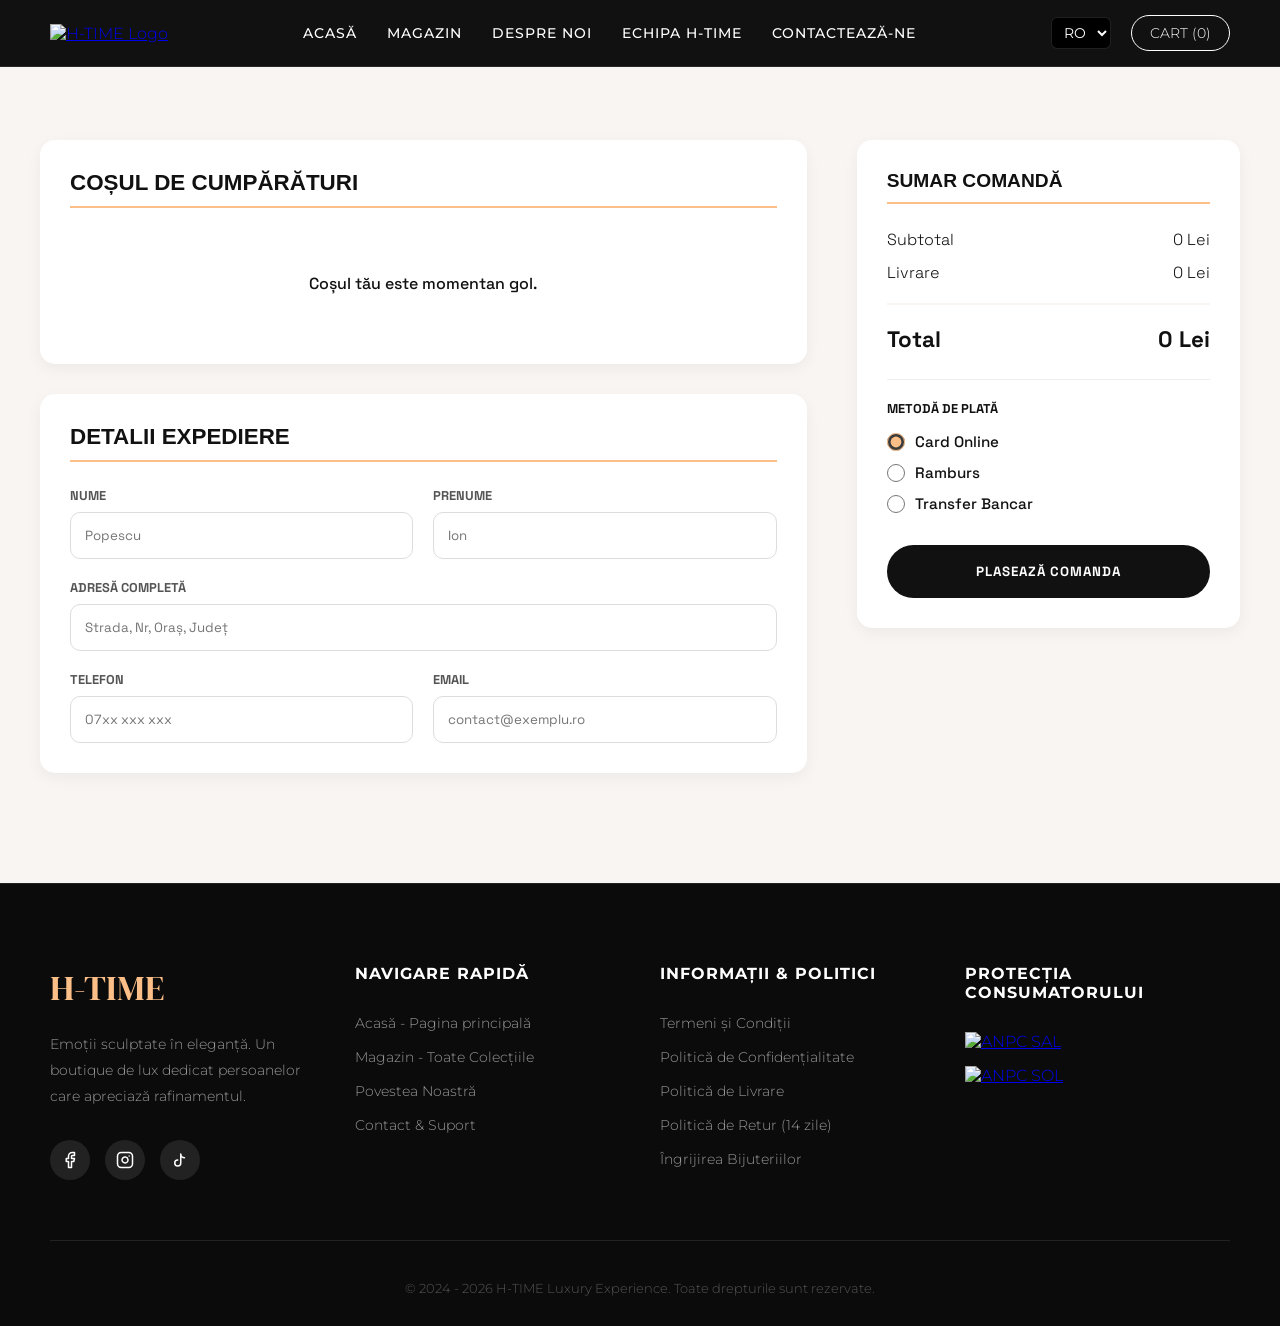
==== commit 382e4f59: "Update checkout.html" ====
--- a/checkout.html
+++ b/checkout.html
@@ -239,11 +239,11 @@
         <h2 class="section-title" data-i18n="checkout_details_title">Detalii Expediere</h2>
         <form id="order-form" onsubmit="handleOrder(event)">
           <div class="billing-form">
-            <div class="form-group"><label data-i18n="form_fname">Nume</label><input type="text" id="fname" required placeholder="Popescu"></div>
-            <div class="form-group"><label data-i18n="form_lname">Prenume</label><input type="text" id="lname" required placeholder="Ion"></div>
-            <div class="form-group full"><label data-i18n="form_address">Adresă completă</label><input type="text" id="address" required placeholder="Strada, Nr, Oraș, Județ"></div>
-            <div class="form-group"><label data-i18n="form_phone">Telefon</label><input type="tel" id="phone" required placeholder="07xx xxx xxx"></div>
-            <div class="form-group"><label data-i18n="form_email">Email</label><input type="email" id="email" required placeholder="contact@exemplu.ro"></div>
+            <div class="form-group"><label data-i18n="form_fname">Nume</label><input type="text" id="fname" required placeholder="Popescu" data-i18n-placeholder="ph_lname"></div>
+            <div class="form-group"><label data-i18n="form_lname">Prenume</label><input type="text" id="lname" required placeholder="Ion" data-i18n-placeholder="ph_fname"></div>
+            <div class="form-group full"><label data-i18n="form_address">Adresă completă</label><input type="text" id="address" required placeholder="Strada, Nr, Oraș, Județ" data-i18n-placeholder="ph_address"></div>
+            <div class="form-group"><label data-i18n="form_phone">Telefon</label><input type="tel" id="phone" required placeholder="07xx xxx xxx" data-i18n-placeholder="ph_phone"></div>
+            <div class="form-group"><label data-i18n="form_email">Email</label><input type="email" id="email" required placeholder="contact@exemplu.ro" data-i18n-placeholder="ph_email"></div>
           </div>
         </form>
       </div>
@@ -266,18 +266,18 @@
         </div>
 
         <div class="payment-methods">
-          <h4 style="margin-bottom: 15px; font-size: 0.8rem; font-weight: 700; text-transform: uppercase;">Metodă de plată</h4>
+          <h4 data-i18n="payment_method_title" style="margin-bottom: 15px; font-size: 0.8rem; font-weight: 700; text-transform: uppercase;">Metodă de plată</h4>
           <label class="payment-option">
             <input type="radio" name="payment" value="Card Online" checked>
-            <span>Card Online</span>
+            <span data-i18n="pay_card">Card Online</span>
           </label>
           <label class="payment-option">
             <input type="radio" name="payment" value="Ramburs">
-            <span>Ramburs</span>
+            <span data-i18n="pay_cash">Ramburs</span>
           </label>
           <label class="payment-option">
             <input type="radio" name="payment" value="Transfer Bancar">
-            <span>Transfer Bancar</span>
+            <span data-i18n="pay_bank">Transfer Bancar</span>
           </label>
         </div>
 
@@ -289,21 +289,21 @@
   <div id="invoice-container">
       <div style="display:flex; justify-content:space-between; border-bottom:2px solid black; padding-bottom:20px;">
           <div><h1 style="font-family:'DM Serif Display'; color:var(--peach);">H-TIME</h1></div>
-          <div style="text-align:right;"><p><strong>Factură Proformă</strong></p><p id="inv-date"></p></div>
+          <div style="text-align:right;"><p><strong data-i18n="inv_title">Factură Proformă</strong></p><p id="inv-date"></p></div>
       </div>
       <div style="margin:20px 0;">
-          <p><strong>Client:</strong> <span id="inv-name"></span></p>
-          <p><strong>Adresă:</strong> <span id="inv-addr"></span></p>
-          <p><strong>Metodă Plată:</strong> <span id="inv-payment"></span></p>
+          <p><strong data-i18n="inv_client">Client:</strong> <span id="inv-name"></span></p>
+          <p><strong data-i18n="inv_address">Adresă:</strong> <span id="inv-addr"></span></p>
+          <p><strong data-i18n="inv_pay_method">Metodă Plată:</strong> <span id="inv-payment"></span></p>
       </div>
       <table style="width:100%; border-collapse:collapse; margin-top:20px;">
           <thead style="background:#f5f5f5;">
-              <tr><th style="padding:10px; border:1px solid #ddd; text-align:left;">Produs</th><th style="border:1px solid #ddd;">Cantitate</th><th style="border:1px solid #ddd;">Preț Total</th></tr>
+              <tr><th data-i18n="inv_product" style="padding:10px; border:1px solid #ddd; text-align:left;">Produs</th><th data-i18n="inv_qty" style="border:1px solid #ddd;">Cantitate</th><th data-i18n="inv_total_price" style="border:1px solid #ddd;">Preț Total</th></tr>
           </thead>
           <tbody id="inv-body"></tbody>
       </table>
       <div style="text-align:right; margin-top:20px; font-size:1.2rem; font-weight:700;">
-          Total (incl. livrare): <span id="inv-total-val"></span>
+          <span data-i18n="inv_grand_total">Total (incl. livrare):</span> <span id="inv-total-val"></span>
       </div>
   </div>
 
@@ -330,11 +330,11 @@
     <div class="footer-col">
       <h3 data-i18n="footer_info">INFORMAȚII & POLITICI</h3>
       <ul>
-        <li><a href="termeni.html">Termeni și Condiții</a></li>
-        <li><a href="confidentialitate.html">Politică de Confidențialitate</a></li>
-        <li><a href="#">Politică de Livrare</a></li>
-        <li><a href="#">Politică de Retur (14 zile)</a></li>
-        <li><a href="#">Îngrijirea Bijuteriilor</a></li>
+        <li><a href="termeni.html" data-i18n="footer_terms">Termeni și Condiții</a></li>
+        <li><a href="confidentialitate.html" data-i18n="footer_privacy">Politică de Confidențialitate</a></li>
+        <li><a href="politica_livrare.html" data-i18n="footer_delivery">Politică de Livrare</a></li>
+        <li><a href="politici_retur.html" data-i18n="footer_return">Politică de Retur (14 zile)</a></li>
+        <li><a href="ingrijirea_bijuteriilor.html" data-i18n="footer_care">Îngrijirea Bijuteriilor</a></li>
       </ul>
     </div>
     <div class="footer-col">
@@ -350,7 +350,6 @@
   <script src="produse.js"></script>
   <script src="script.js"></script>
   <script>
-    // Configurație valutară (Sincronizată cu magazin.html)
     const currencyConfig = {
       ro: { symbol: 'Lei', rate: 4.97, position: 'right' },
       en: { symbol: '$', rate: 1.08, position: 'left' },
@@ -367,108 +366,117 @@
     }
 
     /**
-     * FUNCTIA PRINCIPALA DE AFISARE A COSULUI
+     * MAIN UI UPDATE FUNCTION
+     * Groups duplicates if any and handles the rendering
      */
     function updateCartUI() {
       const currentLang = localStorage.getItem('htime_lang') || 'ro';
-      const cos = JSON.parse(localStorage.getItem('htimeCart')) || [];
+      const rawCart = JSON.parse(localStorage.getItem('htimeCart')) || [];
       const listContainer = document.getElementById('checkout-cart-list');
       
-      // Update nav counter
+      // Update nav counter via script.js global function
       if (typeof actualizeazaNumarCos === 'function') actualizeazaNumarCos();
 
       if (!listContainer) return;
-
-      if (cos.length === 0) {
-        listContainer.innerHTML = `<p style="text-align:center; padding:40px; font-weight: 500;">Coșul tău este momentan gol.</p>`;
+      
+      const dict = translations[currentLang] || translations.ro;
+
+      if (rawCart.length === 0) {
+        listContainer.innerHTML = `<p style="text-align:center; padding:40px; font-weight: 500;">${dict.cart_empty}</p>`;
         document.getElementById('sum-subtotal').innerText = formatPrice(0, currentLang);
+        document.getElementById('sum-shipping').innerText = formatPrice(0, currentLang);
         document.getElementById('sum-total').innerText = formatPrice(0, currentLang);
         return;
       }
 
-      listContainer.innerHTML = cos.map((item, idx) => `
+      // GROUPING LOGIC: In case some items were added multiple times as separate entries
+      // This ensures they are displayed together
+      const groupedCart = rawCart.reduce((acc, item) => {
+        const existing = acc.find(i => i.id === item.id);
+        if (existing) {
+          existing.qty = (existing.qty || 1) + (item.qty || 1);
+        } else {
+          acc.push({ ...item });
+        }
+        return acc;
+      }, []);
+
+      // Update LocalStorage with grouped version if needed
+      if (groupedCart.length !== rawCart.length) {
+          localStorage.setItem('htimeCart', JSON.stringify(groupedCart));
+      }
+
+      listContainer.innerHTML = groupedCart.map((item, idx) => `
         <div class="cart-item">
           <div class="item-info">
             <img src="${item.imagine || 'ceas.jpg'}" alt="${item.nume}">
             <div>
               <h4>${item.nume}</h4>
-              <p>Preț unitar: ${formatPrice(item.pret, currentLang)}</p>
+              <p>${dict.unit_price} ${formatPrice(item.pret, currentLang)}</p>
             </div>
           </div>
           <div class="item-actions">
             <span class="item-price">${formatPrice(item.pret * (item.qty || 1), currentLang)}</span>
             <div class="qty-controls">
-              <button class="qty-btn-small" onclick="schimbaCantitateLocal(${idx}, -1)">-</button>
+              <button type="button" class="qty-btn-small" onclick="schimbaCantitate(${idx}, -1)">-</button>
               <span>${item.qty || 1}</span>
-              <button class="qty-btn-small" onclick="schimbaCantitateLocal(${idx}, 1)">+</button>
+              <button type="button" class="qty-btn-small" onclick="schimbaCantitate(${idx}, 1)">+</button>
             </div>
-            <button onclick="eliminaDinCosLocal(${idx})" class="btn-remove">Șterge</button>
+            <button type="button" onclick="eliminaDinCos(${idx})" class="btn-remove">${dict.btn_delete}</button>
           </div>
         </div>
       `).join('');
 
-      // Calcul subtotal in Euro pentru baza, apoi conversie
-      const subtotalEur = cos.reduce((acc, item) => acc + (item.pret * (item.qty || 1)), 0);
-      const deliveryFeeLei = 5;
-      const deliveryFeeEur = deliveryFeeLei / 4.97;
+      // CALCULATIONS
+      const subtotalEur = groupedCart.reduce((acc, item) => acc + (item.pret * (item.qty || 1)), 0);
+      
+      // Logica pentru transport: 25 Lei sub pragul de 500 Lei, 0 Lei peste prag
+      const subtotalRon = subtotalEur * 4.97;
+      let deliveryFeeEur = 0;
+      
+      if (subtotalEur > 0 && subtotalRon < 500) {
+        // Costul de 25 Lei transformat în valuta de bază a site-ului (care funcționează ca un EUR)
+        deliveryFeeEur = 25 / 4.97; 
+      }
       
       const subtotalFormatted = formatPrice(subtotalEur, currentLang);
-      const deliveryFormatted = currentLang === 'ro' ? '5 Lei' : formatPrice(deliveryFeeEur, currentLang);
-      const totalFormatted = formatPrice(subtotalEur + (subtotalEur > 0 ? deliveryFeeEur : 0), currentLang);
+      const deliveryFormatted = formatPrice(deliveryFeeEur, currentLang);
+      const totalFormatted = formatPrice(subtotalEur + deliveryFeeEur, currentLang);
 
       document.getElementById('sum-subtotal').innerText = subtotalFormatted;
-      document.getElementById('sum-shipping').innerText = subtotalEur > 0 ? deliveryFormatted : formatPrice(0, currentLang);
+      document.getElementById('sum-shipping').innerText = deliveryFormatted;
       document.getElementById('sum-total').innerText = totalFormatted;
     }
 
     /**
-     * Functii locale pentru interactiune rapida
-     */
-    function schimbaCantitateLocal(idx, delta) {
-        if (typeof schimbaCantitate === 'function') {
-            schimbaCantitate(idx, delta);
-        } else {
-            let cart = JSON.parse(localStorage.getItem('htimeCart')) || [];
-            cart[idx].qty = (cart[idx].qty || 1) + delta;
-            if (cart[idx].qty <= 0) cart.splice(idx, 1);
-            localStorage.setItem('htimeCart', JSON.stringify(cart));
-            updateCartUI();
-        }
-    }
-
-    function eliminaDinCosLocal(idx) {
-        if (typeof eliminaDinCos === 'function') {
-            eliminaDinCos(idx);
-        } else {
-            let cart = JSON.parse(localStorage.getItem('htimeCart')) || [];
-            cart.splice(idx, 1);
-            localStorage.setItem('htimeCart', JSON.stringify(cart));
-            updateCartUI();
-        }
-    }
-
-    /**
-     * FINALIZARE COMANDA
+     * ORDER HANDLING
      */
     function handleOrder(e) {
       e.preventDefault();
-      const cos = JSON.parse(localStorage.getItem('htimeCart')) || [];
-      if(cos.length === 0) {
-          alert("Adaugă produse în coș înainte de a plasa comanda.");
+      const cart = JSON.parse(localStorage.getItem('htimeCart')) || [];
+      const currentLang = localStorage.getItem('htime_lang') || 'ro';
+      const dict = translations[currentLang] || translations.ro;
+
+      if(cart.length === 0) {
+          alert(dict.alert_empty_cart);
           return;
       }
 
-      const currentLang = localStorage.getItem('htime_lang') || 'ro';
       const paymentMethod = document.querySelector('input[name="payment"]:checked').value;
-
-      // Umplem factura
+      
+      let translatedPayment = paymentMethod;
+      if (paymentMethod === "Card Online") translatedPayment = dict.pay_card;
+      if (paymentMethod === "Ramburs") translatedPayment = dict.pay_cash;
+      if (paymentMethod === "Transfer Bancar") translatedPayment = dict.pay_bank;
+
+      // Fill Invoice Proforma
       document.getElementById('inv-name').innerText = document.getElementById('fname').value + " " + document.getElementById('lname').value;
       document.getElementById('inv-addr').innerText = document.getElementById('address').value;
-      document.getElementById('inv-payment').innerText = paymentMethod;
+      document.getElementById('inv-payment').innerText = translatedPayment;
       document.getElementById('inv-date').innerText = new Date().toLocaleDateString();
       document.getElementById('inv-total-val').innerText = document.getElementById('sum-total').innerText;
       
-      document.getElementById('inv-body').innerHTML = cos.map(i => `
+      document.getElementById('inv-body').innerHTML = cart.map(i => `
           <tr>
               <td style="padding:10px; border:1px solid #ddd;">${i.nume}</td>
               <td style="text-align:center; border:1px solid #ddd;">${i.qty || 1}</td>
@@ -476,19 +484,111 @@
           </tr>
       `).join('');
 
-      // Ascundem checkout, afisam factura pentru print
+      // --- NOU: Ștergem coșul din LocalStorage ---
+      localStorage.removeItem('htimeCart');
+      // Actualizăm UI-ul ca să se facă vizibil 0 pe butonul de coș din dreapta sus
+      updateCartUI();
+      // -------------------------------------------
+
       document.getElementById('main-checkout').style.display = 'none';
       document.getElementById('invoice-container').style.display = 'block';
       setTimeout(() => {
           window.print();
-          // localStorage.removeItem('htimeCart'); // Debifeaza daca vrei sa pastrezi cosul
       }, 500);
     }
 
-    // Traducerile raman neschimbate
+    // MULTILANG DICTIONARY
     const translations = {
-      ro: { nav_home: "Acasă", nav_shop: "Magazin", nav_about: "Despre Noi", nav_team: "Echipa H-Time", nav_contact: "Contactează-ne", checkout_cart_title: "Coșul de cumpărături", checkout_details_title: "Detalii Expediere", checkout_summary_title: "Sumar Comandă", summary_subtotal: "Subtotal", summary_shipping: "Livrare", summary_total: "Total", form_fname: "Nume", form_lname: "Prenume", form_address: "Adresă completă", form_phone: "Telefon", form_email: "Email", btn_place_order: "Plasează Comanda", footer_desc: "Emoții sculptate în eleganță. Un boutique de lux dedicat persoanelor care apreciază rafinamentul." },
-      en: { nav_home: "Home", nav_shop: "Shop", nav_about: "About Us", nav_team: "H-Time Team", nav_contact: "Contact Us", checkout_cart_title: "Shopping Cart", checkout_details_title: "Shipping Details", checkout_summary_title: "Order Summary", summary_subtotal: "Subtotal", summary_shipping: "Shipping", summary_total: "Total", form_fname: "First Name", form_lname: "Last Name", form_address: "Full Address", form_phone: "Phone", form_email: "Email", btn_place_order: "Place Order", footer_desc: "Emotions sculpted in elegance. A luxury boutique dedicated to people who appreciate refinement." }
+      ro: { 
+        nav_home: "Acasă", nav_shop: "Magazin", nav_about: "Despre Noi", nav_team: "Echipa H-Time", nav_contact: "Contactează-ne", 
+        checkout_cart_title: "Coșul de cumpărături", checkout_details_title: "Detalii Expediere", checkout_summary_title: "Sumar Comandă", 
+        summary_subtotal: "Subtotal", summary_shipping: "Livrare", summary_total: "Total", 
+        form_fname: "Nume", form_lname: "Prenume", form_address: "Adresă completă", form_phone: "Telefon", form_email: "Email", 
+        btn_place_order: "Plasează Comanda", cart_empty: "Coșul tău este momentan gol.", unit_price: "Preț unitar:", btn_delete: "Șterge",
+        alert_empty_cart: "Adaugă produse în coș înainte de a plasa comanda.", payment_method_title: "Metodă de plată",
+        pay_card: "Card Online", pay_cash: "Ramburs", pay_bank: "Transfer Bancar",
+        inv_title: "Factură Proformă", inv_client: "Client:", inv_address: "Adresă:", inv_pay_method: "Metodă Plată:",
+        inv_product: "Produs", inv_qty: "Cantitate", inv_total_price: "Preț Total", inv_grand_total: "Total (incl. livrare):",
+        ph_lname: "Popescu", ph_fname: "Ion", ph_address: "Strada, Nr, Oraș, Județ", ph_phone: "07xx xxx xxx", ph_email: "contact@exemplu.ro",
+        footer_desc: "Emoții sculptate în eleganță. Un boutique de lux dedicat persoanelor care apreciază rafinamentul.",
+        footer_nav: "NAVIGARE RAPIDĂ", footer_home: "Acasă - Pagina principală", footer_shop: "Magazin - Toate Colecțiile", footer_about: "Povestea Noastră", footer_contact: "Contact & Suport",
+        footer_info: "INFORMAȚII & POLITICI", footer_terms: "Termeni și Condiții", footer_privacy: "Politică de Confidențialitate", footer_delivery: "Politică de Livrare", footer_return: "Politică de Retur (14 zile)", footer_care: "Îngrijirea Bijuteriilor", footer_consumer: "PROTECȚIA CONSUMATORULUI"
+      },
+      en: { 
+        nav_home: "Home", nav_shop: "Shop", nav_about: "About Us", nav_team: "H-Time Team", nav_contact: "Contact Us", 
+        checkout_cart_title: "Shopping Cart", checkout_details_title: "Shipping Details", checkout_summary_title: "Order Summary", 
+        summary_subtotal: "Subtotal", summary_shipping: "Shipping", summary_total: "Total", 
+        form_fname: "First Name", form_lname: "Last Name", form_address: "Full Address", form_phone: "Phone", form_email: "Email", 
+        btn_place_order: "Place Order", cart_empty: "Your cart is currently empty.", unit_price: "Unit price:", btn_delete: "Delete",
+        alert_empty_cart: "Add products to your cart before placing the order.", payment_method_title: "Payment Method",
+        pay_card: "Online Card", pay_cash: "Cash on Delivery", pay_bank: "Bank Transfer",
+        inv_title: "Proforma Invoice", inv_client: "Client:", inv_address: "Address:", inv_pay_method: "Payment Method:",
+        inv_product: "Product", inv_qty: "Quantity", inv_total_price: "Total Price", inv_grand_total: "Total (incl. delivery):",
+        ph_lname: "Smith", ph_fname: "John", ph_address: "Street, No., City, State", ph_phone: "+44 xxxx xxx", ph_email: "contact@example.com",
+        footer_desc: "Emotions sculpted in elegance. A luxury boutique dedicated to people who appreciate refinement.",
+        footer_nav: "QUICK NAVIGATION", footer_home: "Home - Main Page", footer_shop: "Shop - All Collections", footer_about: "Our Story", footer_contact: "Contact & Support",
+        footer_info: "INFORMATION & POLICIES", footer_terms: "Terms and Conditions", footer_privacy: "Privacy Policy", footer_delivery: "Delivery Policy", footer_return: "Return Policy (14 days)", footer_care: "Jewelry Care", footer_consumer: "CONSUMER PROTECTION"
+      },
+      fr: {
+        nav_home: "Accueil", nav_shop: "Boutique", nav_about: "À propos", nav_team: "Équipe H-Time", nav_contact: "Contactez-nous",
+        checkout_cart_title: "Panier d'achat", checkout_details_title: "Détails d'expédition", checkout_summary_title: "Résumé de la commande",
+        summary_subtotal: "Sous-total", summary_shipping: "Livraison", summary_total: "Total",
+        form_fname: "Prénom", form_lname: "Nom", form_address: "Adresse complète", form_phone: "Téléphone", form_email: "Email",
+        btn_place_order: "Passer la commande", cart_empty: "Votre panier est actuellement vide.", unit_price: "Prix unitaire :", btn_delete: "Supprimer",
+        alert_empty_cart: "Ajoutez des produits à votre panier avant de passer la commande.", payment_method_title: "Mode de paiement",
+        pay_card: "Carte en ligne", pay_cash: "Paiement à la livraison", pay_bank: "Virement bancaire",
+        inv_title: "Facture Proforma", inv_client: "Client :", inv_address: "Adresse :", inv_pay_method: "Mode de paiement :",
+        inv_product: "Produit", inv_qty: "Quantité", inv_total_price: "Prix Total", inv_grand_total: "Total (incl. livraison) :",
+        ph_lname: "Martin", ph_fname: "Jean", ph_address: "Rue, Numéro, Ville, Région", ph_phone: "+33 x xxxx", ph_email: "contact@exemple.fr",
+        footer_desc: "Émotions sculptées dans l'élégance. Une boutique de luxe dédiée à ceux qui apprécient le raffinement.",
+        footer_nav: "NAVIGATION RAPIDE", footer_home: "Accueil - Page principale", footer_shop: "Boutique - Toutes les collections", footer_about: "Notre histoire", footer_contact: "Contact & Support",
+        footer_info: "INFORMATIONS & POLITIQUES", footer_terms: "Conditions générales", footer_privacy: "Politique de confidentialité", footer_delivery: "Politique de livraison", footer_return: "Politique de retour (14 jours)", footer_care: "Entretien des bijoux", footer_consumer: "PROTECTION DU CONSOMMATEUR"
+      },
+      de: {
+        nav_home: "Startseite", nav_shop: "Shop", nav_about: "Über uns", nav_team: "H-Time Team", nav_contact: "Kontakt",
+        checkout_cart_title: "Warenkorb", checkout_details_title: "Versanddetails", checkout_summary_title: "Bestellübersicht",
+        summary_subtotal: "Zwischensumme", summary_shipping: "Versand", summary_total: "Gesamt",
+        form_fname: "Vorname", form_lname: "Nachname", form_address: "Vollständige Adresse", form_phone: "Telefon", form_email: "E-Mail",
+        btn_place_order: "Bestellung aufgeben", cart_empty: "Ihr Warenkorb ist derzeit leer.", unit_price: "Einzelpreis:", btn_delete: "Löschen",
+        alert_empty_cart: "Fügen Sie Produkte zum Warenkorb hinzu, bevor Sie die Bestellung aufgeben.", payment_method_title: "Zahlungsmethode",
+        pay_card: "Online-Karte", pay_cash: "Nachnahme", pay_bank: "Banküberweisung",
+        inv_title: "Proforma-Rechnung", inv_client: "Kunde:", inv_address: "Adresse:", inv_pay_method: "Zahlungsmethode:",
+        inv_product: "Produkt", inv_qty: "Menge", inv_total_price: "Gesamtpreis", inv_grand_total: "Gesamt (inkl. Lieferung):",
+        ph_lname: "Müller", ph_fname: "Hans", ph_address: "Straße, Nr., Stadt, Region", ph_phone: "+49 xxxx xxx", ph_email: "kontakt@beispiel.de",
+        footer_desc: "Emotionen in Eleganz gemeißelt. Eine Luxus-Boutique für Liebhaber von Raffinesse.",
+        footer_nav: "SCHNELLNAVIGATION", footer_home: "Startseite - Hauptseite", footer_shop: "Shop - Alle Kollektionen", footer_about: "Unsere Geschichte", footer_contact: "Kontakt & Support",
+        footer_info: "INFORMATIONEN & RICHTLINIEN", footer_terms: "Allgemeine Geschäftsbedingungen", footer_privacy: "Datenschutzrichtlinie", footer_delivery: "Lieferbedingungen", footer_return: "Rückgaberecht (14 Tage)", footer_care: "Schmuckpflege", footer_consumer: "VERBRAUCHERSCHUTZ"
+      },
+      es: {
+        nav_home: "Inicio", nav_shop: "Tienda", nav_about: "Sobre Nosotros", nav_team: "Equipo H-Time", nav_contact: "Contáctanos",
+        checkout_cart_title: "Carrito de compras", checkout_details_title: "Detalles de envío", checkout_summary_title: "Resumen del pedido",
+        summary_subtotal: "Subtotal", summary_shipping: "Envío", summary_total: "Total",
+        form_fname: "Nombre", form_lname: "Apellido", form_address: "Dirección completa", form_phone: "Teléfono", form_email: "Correo electrónico",
+        btn_place_order: "Realizar pedido", cart_empty: "Tu carrito está actualmente vacío.", unit_price: "Precio unitario:", btn_delete: "Eliminar",
+        alert_empty_cart: "Añade productos a tu carrito antes de realizar el pedido.", payment_method_title: "Método de pago",
+        pay_card: "Tarjeta en línea", pay_cash: "Pago contra reembolso", pay_bank: "Transferencia bancaria",
+        inv_title: "Factura Proforma", inv_client: "Cliente:", inv_address: "Dirección:", inv_pay_method: "Método de pago:",
+        inv_product: "Producto", inv_qty: "Cantidad", inv_total_price: "Precio Total", inv_grand_total: "Total (incl. envío):",
+        ph_lname: "García", ph_fname: "Juan", ph_address: "Calle, No., Ciudad, Provincia", ph_phone: "+34 xxxx xxx", ph_email: "contacto@ejemplo.es",
+        footer_desc: "Emociones esculpidas en elegancia. Una boutique de lujo dedicada a quienes aprecian el refinamiento.",
+        footer_nav: "NAVEGACIÓN RÁPIDA", footer_home: "Inicio - Página principal", footer_shop: "Tienda - Todas las colecciones", footer_about: "Nuestra historia", footer_contact: "Contacto & Soporte",
+        footer_info: "INFORMACIÓN & POLÍTICAS", footer_terms: "Términos y condiciones", footer_privacy: "Política de privacidad", footer_delivery: "Política de entrega", footer_return: "Política de devolución (14 días)", footer_care: "Cuidado de las joyas", footer_consumer: "PROTECCIÓN AL CONSUMIDOR"
+      },
+      it: {
+        nav_home: "Home", nav_shop: "Negozio", nav_about: "Chi Siamo", nav_team: "Team H-Time", nav_contact: "Contattaci",
+        checkout_cart_title: "Carrello", checkout_details_title: "Dettagli di spedizione", checkout_summary_title: "Riepilogo ordine",
+        summary_subtotal: "Subtotale", summary_shipping: "Spedizione", summary_total: "Totale",
+        form_fname: "Nome", form_lname: "Cognome", form_address: "Indirizzo completo", form_phone: "Telefono", form_email: "Email",
+        btn_place_order: "Effettua ordine", cart_empty: "Il tuo carrello è attualmente vuoto.", unit_price: "Prezzo unitario:", btn_delete: "Elimina",
+        alert_empty_cart: "Aggiungi prodotti al carrello prima di effettuare l'ordine.", payment_method_title: "Metodo di pagamento",
+        pay_card: "Carta online", pay_cash: "Pagamento alla consegna", pay_bank: "Bonifico bancario",
+        inv_title: "Fattura Proforma", inv_client: "Cliente:", inv_address: "Indirizzo:", inv_pay_method: "Metodo di pagamento:",
+        inv_product: "Prodotto", inv_qty: "Quantità", inv_total_price: "Prezzo Totale", inv_grand_total: "Totale (incl. consegna):",
+        ph_lname: "Rossi", ph_fname: "Mario", ph_address: "Via, N., Città, Provincia", ph_phone: "+39 xxxx xxx", ph_email: "contatto@esempio.it",
+        footer_desc: "Emozioni scolpite nell'eleganza. Una boutique di lusso dedicata a chi apprezza la raffinatezza.",
+        footer_nav: "NAVIGAZIONE RAPIDA", footer_home: "Home - Pagina principale", footer_shop: "Negozio - Tutte le collezioni", footer_about: "La nostra storia", footer_contact: "Contatto & Supporto",
+        footer_info: "INFORMAZIONI & POLITICHE", footer_terms: "Termini e condizioni", footer_privacy: "Informativa sulla privacy", footer_delivery: "Politica di consegna", footer_return: "Politica di reso (14 giorni)", footer_care: "Cura dei gioielli", footer_consumer: "PROTEZIONE DEL CONSUMATORE"
+      }
     };
 
     function applyTranslations(lang) {
@@ -496,6 +596,11 @@
       document.querySelectorAll('[data-i18n]').forEach(el => {
         const key = el.getAttribute('data-i18n');
         if (dict[key]) el.innerText = dict[key];
+      });
+      // Traducem și textele de tip placeholder (pentru câmpurile de input)
+      document.querySelectorAll('[data-i18n-placeholder]').forEach(el => {
+        const key = el.getAttribute('data-i18n-placeholder');
+        if (dict[key]) el.placeholder = dict[key];
       });
     }
 
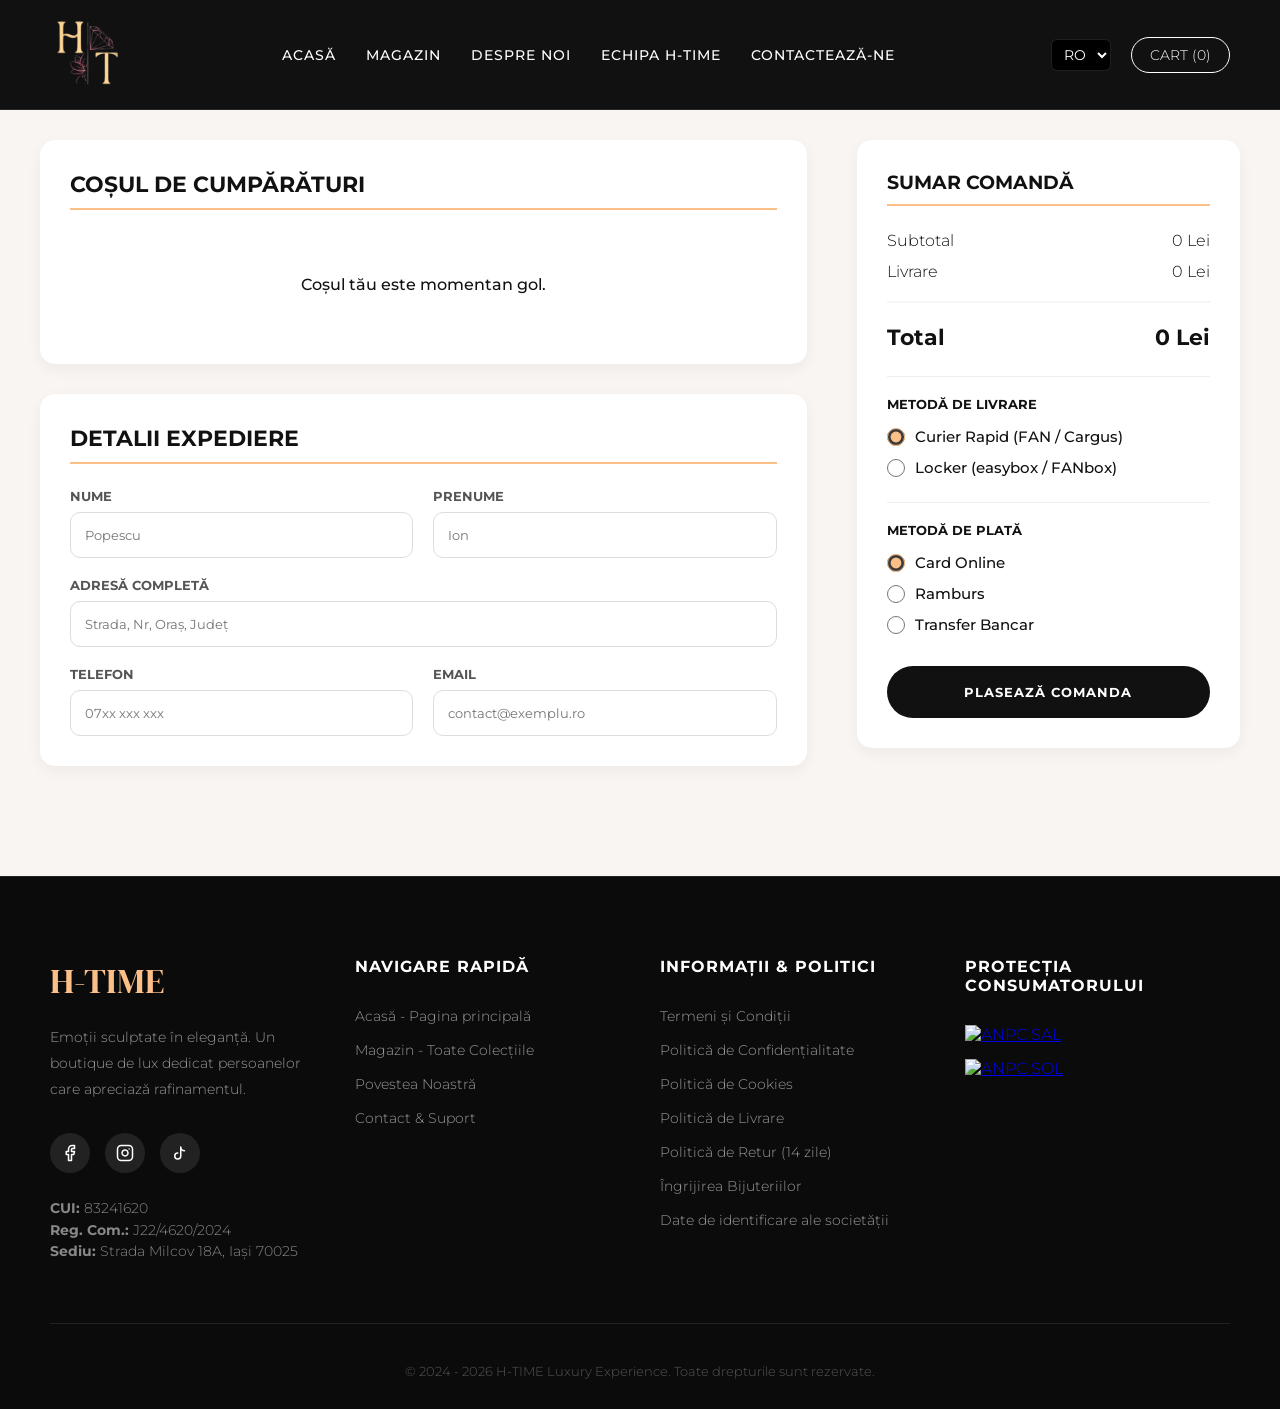
==== commit 56150d18: "wdwdwdda" ====
--- a/checkout.html
+++ b/checkout.html
@@ -4,10 +4,10 @@
   <meta charset="UTF-8" />
   <meta name="viewport" content="width=device-width, initial-scale=1.0"/>
   <title>Checkout | H-TIME</title>
-  <link rel="icon" href="logo.png" type="image/png">
+  <link rel="icon" href="logo.webp" type="image/webp">
   <link rel="preconnect" href="https://fonts.googleapis.com">
   <link rel="preconnect" href="https://fonts.gstatic.com" crossorigin>
-  <link href="https://fonts.googleapis.com/css2?family=DM+Serif+Display&family=Montserrat:wght@300;400;500;600;700&family=Playfair+Display:ital,wght@0,400;0,600;1,400&family=Space+Grotesk:wght@300;400;500;600;700&family=Syncopate:wght@400;700&display=swap" rel="stylesheet">
+  <link href="https://fonts.googleapis.com/css2?family=DM+Serif+Display&family=Montserrat:ital,wght@0,300;0,400;0,500;0,600;0,700;1,400;1,600&family=Playfair+Display:ital,wght@1,400&display=swap" rel="stylesheet">
 
   <style>
     :root {
@@ -68,7 +68,6 @@
       gap: 50px;
       flex: 1;
       width: 100%;
-      font-family: 'Space Grotesk', sans-serif;
     }
 
     .checkout-main { flex: 2; }
@@ -83,7 +82,7 @@
     }
 
     .section-title {
-      font-family: 'Syncopate', sans-serif;
+      font-family: 'Montserrat', sans-serif;
       font-weight: 700;
       font-size: 1.4rem;
       margin-bottom: 25px;
@@ -129,7 +128,7 @@
     .form-group.full { grid-column: span 2; }
     .form-group label { font-size: 0.8rem; font-weight: 700; text-transform: uppercase; color: #555; }
     .form-group input {
-      padding: 14px; border: 1px solid #ddd; border-radius: 10px; font-family: 'Space Grotesk'; outline: none;
+      padding: 14px; border: 1px solid #ddd; border-radius: 10px; font-family: 'Montserrat', sans-serif; outline: none;
     }
     .form-group input:focus { border-color: var(--peach); box-shadow: 0 0 10px rgba(252, 191, 136, 0.1); }
 
@@ -140,7 +139,7 @@
       font-weight: 700; font-size: 1.4rem; color: var(--dark);
     }
 
-    .payment-methods { margin-top: 25px; border-top: 1px solid #eee; padding-top: 20px; }
+    .payment-methods, .delivery-methods { margin-top: 25px; border-top: 1px solid #eee; padding-top: 20px; }
     .payment-option { display: flex; align-items: center; gap: 10px; margin-bottom: 12px; cursor: pointer; }
     .payment-option input { accent-color: var(--peach); cursor: pointer; width: 18px; height: 18px; }
     .payment-option span { font-weight: 500; font-size: 0.95rem; }
@@ -152,7 +151,7 @@
       border: none;
       padding: 18px;
       border-radius: 40px;
-      font-family: 'Space Grotesk';
+      font-family: 'Montserrat', sans-serif;
       font-weight: 700;
       text-transform: uppercase;
       letter-spacing: 1px;
@@ -166,9 +165,60 @@
       transform: translateY(-2px); 
       box-shadow: 0 5px 15px rgba(0,0,0,0.1);
     }
-
-    /* Factura (Hidden) */
-    #invoice-container { display: none; background: white; padding: 40px; border: 1px solid #ddd; max-width: 800px; margin: 40px auto; color: black; font-family: 'Space Grotesk', sans-serif; }
+    .btn-secondary {
+      background: white;
+      color: var(--dark);
+      border: 2px solid var(--dark);
+    }
+    .btn-secondary:hover {
+      background: var(--dark);
+      color: white;
+      box-shadow: 0 5px 15px rgba(0,0,0,0.1);
+    }
+
+    /* Success Screen */
+    #success-container {
+      display: none;
+      text-align: center;
+      max-width: 600px;
+      margin: 80px auto 120px;
+      background: white;
+      padding: 60px 40px;
+      border-radius: 15px;
+      box-shadow: 0 10px 30px rgba(0,0,0,0.05);
+      flex: 1;
+    }
+
+    /* Factura (Hidden initially) */
+    #invoice-container { 
+      display: none; 
+      background: white; 
+      padding: 50px; 
+      border: 1px solid #ddd; 
+      max-width: 800px; 
+      margin: 40px auto; 
+      color: black; 
+      font-family: 'Montserrat', sans-serif; 
+      box-shadow: 0 10px 30px rgba(0,0,0,0.08);
+    }
+
+    /* ================= CSS PENTRU PRINTARE PDF ================= */
+    @media print {
+      body * { visibility: hidden; }
+      nav, footer, .checkout-container, #success-container { display: none !important; }
+      #invoice-container, #invoice-container * { visibility: visible; }
+      #invoice-container { 
+        position: absolute; 
+        left: 0; 
+        top: 0; 
+        width: 100%; 
+        border: none; 
+        padding: 0; 
+        margin: 0; 
+        box-shadow: none; 
+        display: block !important; 
+      }
+    }
 
     /* ================= FOOTER ================= */
     footer { 
@@ -192,12 +242,14 @@
     .footer-bottom { grid-column:1 / -1; text-align:center; padding-top:40px; border-top:1px solid #222; color:#555; font-size:0.8rem; margin-top:20px; }
     .anpc-img { max-width:180px; width:100%; height:auto; display:block; margin-bottom:15px; transition:opacity .3s; }
     .anpc-img:hover { opacity:0.7; }
+    .company-info { margin-top: 25px; font-size: 0.85rem; color: #888; line-height: 1.6; }
 
     @media (max-width:900px) {
       .checkout-container { flex-direction: column; padding: 0 20px; }
       nav { flex-direction:column; gap:15px; padding:15px; background:rgba(0,0,0,0.8); }
       body { padding-top: 130px; }
       footer { padding: 40px 20px; }
+      #success-container { margin: 40px 20px; padding: 40px 20px; }
     }
   </style>
 </head>
@@ -205,7 +257,7 @@
 
   <!-- NAVBAR -->
   <nav>
-    <a href="index.html" class="logo"><img src="logo.png" alt="H-TIME Logo"></a>
+    <a href="index.html" class="logo"><img src="logo.webp" alt="H-TIME Logo"></a>
     <div class="nav-links">
       <a href="index.html" data-i18n="nav_home">Acasă</a>
       <a href="magazin.html" data-i18n="nav_shop">Magazin</a>
@@ -226,6 +278,7 @@
     </div>
   </nav>
 
+  <!-- ECRAN CHECKOUT (FORMULAR + COS) -->
   <main id="main-checkout" class="checkout-container">
     <div class="checkout-main">
       <div class="white-card">
@@ -258,13 +311,27 @@
         </div>
         <div class="summary-line">
           <span data-i18n="summary_shipping">Livrare</span>
-          <span id="sum-shipping">5 Lei</span>
+          <span id="sum-shipping">0 Lei</span>
         </div>
         <div class="summary-line total">
           <span data-i18n="summary_total">Total</span>
           <span id="sum-total">0 Lei</span>
         </div>
 
+        <!-- Metode de Livrare -->
+        <div class="delivery-methods">
+          <h4 data-i18n="delivery_method_title" style="margin-bottom: 15px; font-size: 0.8rem; font-weight: 700; text-transform: uppercase;">Metodă de livrare</h4>
+          <label class="payment-option">
+            <input type="radio" name="delivery" value="Curier" checked onchange="updateCartUI()">
+            <span data-i18n="del_courier">Curier Rapid (FAN Courier / Cargus)</span>
+          </label>
+          <label class="payment-option">
+            <input type="radio" name="delivery" value="Locker" onchange="updateCartUI()">
+            <span data-i18n="del_locker">Locker (easybox / FANbox)</span>
+          </label>
+        </div>
+
+        <!-- Metode de Plată -->
         <div class="payment-methods">
           <h4 data-i18n="payment_method_title" style="margin-bottom: 15px; font-size: 0.8rem; font-weight: 700; text-transform: uppercase;">Metodă de plată</h4>
           <label class="payment-option">
@@ -286,24 +353,69 @@
     </aside>
   </main>
 
+  <!-- ECRAN MESAJ SUCCES -->
+  <div id="success-container">
+    <svg width="64" height="64" viewBox="0 0 24 24" fill="none" stroke="var(--peach)" stroke-width="2" stroke-linecap="round" stroke-linejoin="round" style="margin-bottom: 20px;">
+      <path d="M22 11.08V12a10 10 0 1 1-5.93-9.14"></path>
+      <polyline points="22 4 12 14.01 9 11.01"></polyline>
+    </svg>
+    <h1 style="color: var(--dark); margin-bottom: 15px; font-family: 'DM Serif Display', serif; font-size: 2.5rem;" data-i18n="succ_title">Comandă Plasată!</h1>
+    <p style="font-size: 1.1rem; color: #555; margin-bottom: 30px;" data-i18n="succ_desc">Îți mulțumim pentru comanda plasată. Numărul comenzii tale este:</p>
+    <div id="succ-order-no" style="font-size: 1.8rem; font-weight: 700; color: var(--peach); margin-bottom: 40px; letter-spacing: 2px;"></div>
+    
+    <div style="display: flex; gap: 20px; justify-content: center; flex-wrap: wrap;">
+      <button class="btn-primary" onclick="showInvoice()" style="width: auto; padding: 15px 30px; margin-top: 0;" data-i18n="btn_view_invoice">Vezi Factura</button>
+      <button class="btn-primary btn-secondary" onclick="window.print()" style="width: auto; padding: 15px 30px; margin-top: 0;" data-i18n="btn_download_pdf">Descarcă Bon PDF</button>
+    </div>
+  </div>
+
+  <!-- FACTURA (PENTRU VIZUALIZARE / PRINT) -->
   <div id="invoice-container">
       <div style="display:flex; justify-content:space-between; border-bottom:2px solid black; padding-bottom:20px;">
-          <div><h1 style="font-family:'DM Serif Display'; color:var(--peach);">H-TIME</h1></div>
-          <div style="text-align:right;"><p><strong data-i18n="inv_title">Factură Proformă</strong></p><p id="inv-date"></p></div>
-      </div>
-      <div style="margin:20px 0;">
-          <p><strong data-i18n="inv_client">Client:</strong> <span id="inv-name"></span></p>
-          <p><strong data-i18n="inv_address">Adresă:</strong> <span id="inv-addr"></span></p>
-          <p><strong data-i18n="inv_pay_method">Metodă Plată:</strong> <span id="inv-payment"></span></p>
+          <div>
+            <h1 style="font-family:'DM Serif Display'; color:var(--peach); margin-bottom: 5px;">H-TIME</h1>
+            <p style="font-size: 0.85rem; color: #555;">CUI: 83241620 | J22/4620/2024</p>
+            <p style="font-size: 0.85rem; color: #555;">Str. Milcov 18A, Iași</p>
+          </div>
+          <div style="text-align:right;">
+            <p><strong data-i18n="inv_title" style="font-size: 1.2rem; text-transform: uppercase;">Factură Proformă</strong></p>
+            <p id="inv-order-id" style="font-weight: 600; margin-top: 5px;"></p>
+            <p id="inv-date"></p>
+          </div>
+      </div>
+      <div style="margin:30px 0; display: flex; justify-content: space-between;">
+          <div>
+            <p style="margin-bottom: 5px;"><strong data-i18n="inv_client">Client:</strong> <span id="inv-name"></span></p>
+            <p style="margin-bottom: 5px;"><strong data-i18n="inv_address">Adresă:</strong> <span id="inv-addr"></span></p>
+            <p style="margin-bottom: 5px;"><strong data-i18n="inv_phone">Telefon:</strong> <span id="inv-phone-val"></span></p>
+          </div>
+          <div style="text-align: right;">
+            <p style="margin-bottom: 5px;"><strong data-i18n="inv_pay_method">Metodă Plată:</strong> <span id="inv-payment"></span></p>
+            <p style="margin-bottom: 5px;"><strong data-i18n="inv_del_method">Metodă Livrare:</strong> <span id="inv-delivery"></span></p>
+          </div>
       </div>
       <table style="width:100%; border-collapse:collapse; margin-top:20px;">
           <thead style="background:#f5f5f5;">
-              <tr><th data-i18n="inv_product" style="padding:10px; border:1px solid #ddd; text-align:left;">Produs</th><th data-i18n="inv_qty" style="border:1px solid #ddd;">Cantitate</th><th data-i18n="inv_total_price" style="border:1px solid #ddd;">Preț Total</th></tr>
+              <tr>
+                <th data-i18n="inv_product" style="padding:12px; border:1px solid #ddd; text-align:left;">Produs</th>
+                <th data-i18n="inv_qty" style="padding:12px; border:1px solid #ddd;">Cantitate</th>
+                <th data-i18n="inv_total_price" style="padding:12px; border:1px solid #ddd;">Preț Total</th>
+              </tr>
           </thead>
           <tbody id="inv-body"></tbody>
+          <tfoot>
+             <tr>
+               <td colspan="2" style="text-align: right; padding: 12px; border:1px solid #ddd;"><strong data-i18n="summary_shipping">Livrare</strong></td>
+               <td id="inv-shipping-fee" style="text-align: center; padding: 12px; border:1px solid #ddd;"></td>
+             </tr>
+             <tr>
+               <td colspan="2" style="text-align: right; padding: 12px; border:1px solid #ddd;"><strong data-i18n="inv_grand_total">Total General:</strong></td>
+               <td id="inv-total-val" style="text-align: center; padding: 12px; border:1px solid #ddd; font-weight: 700; font-size: 1.1rem;"></td>
+             </tr>
+          </tfoot>
       </table>
-      <div style="text-align:right; margin-top:20px; font-size:1.2rem; font-weight:700;">
-          <span data-i18n="inv_grand_total">Total (incl. livrare):</span> <span id="inv-total-val"></span>
+      <div style="margin-top: 50px; text-align: center; font-size: 0.9rem; color: #777;" data-i18n="inv_footer_msg">
+        Vă mulțumim pentru cumpărături! Acest document reprezintă confirmarea comenzii dumneavoastră.
       </div>
   </div>
 
@@ -314,8 +426,13 @@
       <p class="footer-desc" data-i18n="footer_desc">Emoții sculptate în eleganță. Un boutique de lux dedicat persoanelor care apreciază rafinamentul, calitatea superioară și poveștile spuse prin intermediul bijuteriilor și ceasurilor unice.</p>
       <div class="social-links">
         <a href="#" class="social-icon-circle"><svg width="18" height="18" viewBox="0 0 24 24" fill="none" stroke="currentColor" stroke-width="2" stroke-linecap="round" stroke-linejoin="round"><path d="M18 2h-3a5 5 0 0 0-5 5v3H7v4h3v8h4v-8h3l1-4h-4V7a1 1 0 0 1 1-1h3z"></path></svg></a>
-        <a href="#" class="social-icon-circle"><svg width="18" height="18" viewBox="0 0 24 24" fill="none" stroke="currentColor" stroke-width="2" stroke-linecap="round" stroke-linejoin="round"><rect x="2" y="2" width="20" height="20" rx="5" ry="5"></rect><path d="M16 11.37A4 4 0 1 1 12.63 8 4 4 0 0 1 16 11.37z"></path><line x1="17.5" y1="6.5" x2="17.51" y2="6.5"></line></svg></a>
+        <a href="https://www.instagram.com/bijuterii.h_time/" class="social-icon-circle"><svg width="18" height="18" viewBox="0 0 24 24" fill="none" stroke="currentColor" stroke-width="2" stroke-linecap="round" stroke-linejoin="round"><rect x="2" y="2" width="20" height="20" rx="5" ry="5"></rect><path d="M16 11.37A4 4 0 1 1 12.63 8 4 4 0 0 1 16 11.37z"></path><line x1="17.5" y1="6.5" x2="17.51" y2="6.5"></line></svg></a>
         <a href="#" class="social-icon-circle"><svg width="18" height="18" viewBox="0 0 24 24" fill="none" stroke="currentColor" stroke-width="2" stroke-linecap="round" stroke-linejoin="round"><path d="M9 12a4 4 0 1 0 4 4V4a5 5 0 0 0 5 5"></path></svg></a>
+      </div>
+      <div class="company-info">
+        <p><strong>CUI:</strong> 83241620</p>
+        <p><strong>Reg. Com.:</strong> J22/4620/2024</p>
+        <p><strong>Sediu:</strong> Strada Milcov 18A, Iași 70025</p>
       </div>
     </div>
     <div class="footer-col">
@@ -332,9 +449,11 @@
       <ul>
         <li><a href="termeni.html" data-i18n="footer_terms">Termeni și Condiții</a></li>
         <li><a href="confidentialitate.html" data-i18n="footer_privacy">Politică de Confidențialitate</a></li>
+        <li><a href="politica_cookies.html" data-i18n="footer_cookies">Politică de Cookies</a></li>
         <li><a href="politica_livrare.html" data-i18n="footer_delivery">Politică de Livrare</a></li>
         <li><a href="politici_retur.html" data-i18n="footer_return">Politică de Retur (14 zile)</a></li>
         <li><a href="ingrijirea_bijuteriilor.html" data-i18n="footer_care">Îngrijirea Bijuteriilor</a></li>
+        <li><a href="date_identificare.html" data-i18n="footer_id_data">Date de identificare ale societății</a></li>
       </ul>
     </div>
     <div class="footer-col">
@@ -367,14 +486,12 @@
 
     /**
      * MAIN UI UPDATE FUNCTION
-     * Groups duplicates if any and handles the rendering
      */
     function updateCartUI() {
       const currentLang = localStorage.getItem('htime_lang') || 'ro';
       const rawCart = JSON.parse(localStorage.getItem('htimeCart')) || [];
       const listContainer = document.getElementById('checkout-cart-list');
       
-      // Update nav counter via script.js global function
       if (typeof actualizeazaNumarCos === 'function') actualizeazaNumarCos();
 
       if (!listContainer) return;
@@ -389,19 +506,14 @@
         return;
       }
 
-      // GROUPING LOGIC: In case some items were added multiple times as separate entries
-      // This ensures they are displayed together
+      // Group duplicates
       const groupedCart = rawCart.reduce((acc, item) => {
         const existing = acc.find(i => i.id === item.id);
-        if (existing) {
-          existing.qty = (existing.qty || 1) + (item.qty || 1);
-        } else {
-          acc.push({ ...item });
-        }
+        if (existing) { existing.qty = (existing.qty || 1) + (item.qty || 1); } 
+        else { acc.push({ ...item }); }
         return acc;
       }, []);
 
-      // Update LocalStorage with grouped version if needed
       if (groupedCart.length !== rawCart.length) {
           localStorage.setItem('htimeCart', JSON.stringify(groupedCart));
       }
@@ -409,7 +521,7 @@
       listContainer.innerHTML = groupedCart.map((item, idx) => `
         <div class="cart-item">
           <div class="item-info">
-            <img src="${item.imagine || 'ceas.jpg'}" alt="${item.nume}">
+            <img src="${item.imagine || 'poza1.webp'}" alt="${item.nume}" onerror="this.src='poza1.webp'">
             <div>
               <h4>${item.nume}</h4>
               <p>${dict.unit_price} ${formatPrice(item.pret, currentLang)}</p>
@@ -429,15 +541,18 @@
 
       // CALCULATIONS
       const subtotalEur = groupedCart.reduce((acc, item) => acc + (item.pret * (item.qty || 1)), 0);
-      
-      // Logica pentru transport: 25 Lei sub pragul de 500 Lei, 0 Lei peste prag
       const subtotalRon = subtotalEur * 4.97;
-      let deliveryFeeEur = 0;
-      
-      if (subtotalEur > 0 && subtotalRon < 500) {
-        // Costul de 25 Lei transformat în valuta de bază a site-ului (care funcționează ca un EUR)
-        deliveryFeeEur = 25 / 4.97; 
+      
+      // Metode de livrare: Curier (25 lei) sau Locker (15 lei)
+      const deliveryMethodEl = document.querySelector('input[name="delivery"]:checked');
+      const deliveryMethod = deliveryMethodEl ? deliveryMethodEl.value : 'Curier';
+      
+      let deliveryCostRon = 0;
+      if (subtotalRon > 0 && subtotalRon < 1500) {
+        deliveryCostRon = (deliveryMethod === 'Locker') ? 15 : 25;
       }
+      
+      const deliveryFeeEur = deliveryCostRon / 4.97;
       
       const subtotalFormatted = formatPrice(subtotalEur, currentLang);
       const deliveryFormatted = formatPrice(deliveryFeeEur, currentLang);
@@ -463,38 +578,55 @@
       }
 
       const paymentMethod = document.querySelector('input[name="payment"]:checked').value;
+      const deliveryMethod = document.querySelector('input[name="delivery"]:checked').value;
       
       let translatedPayment = paymentMethod;
       if (paymentMethod === "Card Online") translatedPayment = dict.pay_card;
       if (paymentMethod === "Ramburs") translatedPayment = dict.pay_cash;
       if (paymentMethod === "Transfer Bancar") translatedPayment = dict.pay_bank;
 
-      // Fill Invoice Proforma
+      let translatedDelivery = deliveryMethod;
+      if (deliveryMethod === "Curier") translatedDelivery = dict.del_courier;
+      if (deliveryMethod === "Locker") translatedDelivery = dict.del_locker;
+
+      // Generare numar comanda
+      const orderNumber = "HT-" + Math.floor(100000 + Math.random() * 900000);
+      document.getElementById('succ-order-no').innerText = orderNumber;
+      document.getElementById('inv-order-id').innerText = "Comanda: " + orderNumber;
+
+      // Completare Factura Proforma (pentru cand va fi afisata/printata)
       document.getElementById('inv-name').innerText = document.getElementById('fname').value + " " + document.getElementById('lname').value;
       document.getElementById('inv-addr').innerText = document.getElementById('address').value;
+      document.getElementById('inv-phone-val').innerText = document.getElementById('phone').value;
       document.getElementById('inv-payment').innerText = translatedPayment;
+      document.getElementById('inv-delivery').innerText = translatedDelivery;
       document.getElementById('inv-date').innerText = new Date().toLocaleDateString();
+      
+      document.getElementById('inv-shipping-fee').innerText = document.getElementById('sum-shipping').innerText;
       document.getElementById('inv-total-val').innerText = document.getElementById('sum-total').innerText;
       
       document.getElementById('inv-body').innerHTML = cart.map(i => `
           <tr>
-              <td style="padding:10px; border:1px solid #ddd;">${i.nume}</td>
-              <td style="text-align:center; border:1px solid #ddd;">${i.qty || 1}</td>
-              <td style="text-align:center; border:1px solid #ddd;">${formatPrice(i.pret * (i.qty || 1), currentLang)}</td>
+              <td style="padding:12px; border:1px solid #ddd;">${i.nume}</td>
+              <td style="text-align:center; padding:12px; border:1px solid #ddd;">${i.qty || 1}</td>
+              <td style="text-align:center; padding:12px; border:1px solid #ddd;">${formatPrice(i.pret * (i.qty || 1), currentLang)}</td>
           </tr>
       `).join('');
 
-      // --- NOU: Ștergem coșul din LocalStorage ---
+      // Ștergem coșul din LocalStorage
       localStorage.removeItem('htimeCart');
-      // Actualizăm UI-ul ca să se facă vizibil 0 pe butonul de coș din dreapta sus
-      updateCartUI();
-      // -------------------------------------------
-
+      updateCartUI(); // Reset nav counter
+
+      // Ascundem formularul si aratam pagina de succes
       document.getElementById('main-checkout').style.display = 'none';
+      document.getElementById('success-container').style.display = 'block';
+      window.scrollTo({ top: 0, behavior: 'smooth' });
+    }
+
+    // Functie pentru vizualizarea facturii direct pe pagina
+    function showInvoice() {
+      document.getElementById('success-container').style.display = 'none';
       document.getElementById('invoice-container').style.display = 'block';
-      setTimeout(() => {
-          window.print();
-      }, 500);
     }
 
     // MULTILANG DICTIONARY
@@ -507,12 +639,15 @@
         btn_place_order: "Plasează Comanda", cart_empty: "Coșul tău este momentan gol.", unit_price: "Preț unitar:", btn_delete: "Șterge",
         alert_empty_cart: "Adaugă produse în coș înainte de a plasa comanda.", payment_method_title: "Metodă de plată",
         pay_card: "Card Online", pay_cash: "Ramburs", pay_bank: "Transfer Bancar",
-        inv_title: "Factură Proformă", inv_client: "Client:", inv_address: "Adresă:", inv_pay_method: "Metodă Plată:",
-        inv_product: "Produs", inv_qty: "Cantitate", inv_total_price: "Preț Total", inv_grand_total: "Total (incl. livrare):",
+        delivery_method_title: "Metodă de livrare", del_courier: "Curier Rapid (FAN / Cargus)", del_locker: "Locker (easybox / FANbox)",
+        succ_title: "Comandă Plasată!", succ_desc: "Îți mulțumim pentru comanda plasată. Numărul comenzii tale este:",
+        btn_view_invoice: "Vezi Factura", btn_download_pdf: "Descarcă Bon PDF",
+        inv_title: "Factură Proformă", inv_client: "Client:", inv_address: "Adresă:", inv_phone: "Telefon:", inv_pay_method: "Plată:", inv_del_method: "Livrare:",
+        inv_product: "Produs", inv_qty: "Cantitate", inv_total_price: "Preț Total", inv_grand_total: "Total General:", inv_footer_msg: "Vă mulțumim pentru cumpărături! Acest document reprezintă confirmarea comenzii dumneavoastră.",
         ph_lname: "Popescu", ph_fname: "Ion", ph_address: "Strada, Nr, Oraș, Județ", ph_phone: "07xx xxx xxx", ph_email: "contact@exemplu.ro",
         footer_desc: "Emoții sculptate în eleganță. Un boutique de lux dedicat persoanelor care apreciază rafinamentul.",
         footer_nav: "NAVIGARE RAPIDĂ", footer_home: "Acasă - Pagina principală", footer_shop: "Magazin - Toate Colecțiile", footer_about: "Povestea Noastră", footer_contact: "Contact & Suport",
-        footer_info: "INFORMAȚII & POLITICI", footer_terms: "Termeni și Condiții", footer_privacy: "Politică de Confidențialitate", footer_delivery: "Politică de Livrare", footer_return: "Politică de Retur (14 zile)", footer_care: "Îngrijirea Bijuteriilor", footer_consumer: "PROTECȚIA CONSUMATORULUI"
+        footer_info: "INFORMAȚII & POLITICI", footer_terms: "Termeni și Condiții", footer_privacy: "Politică de Confidențialitate", footer_cookies: "Politică de Cookies", footer_delivery: "Politică de Livrare", footer_return: "Politică de Retur (14 zile)", footer_care: "Îngrijirea Bijuteriilor", footer_id_data: "Date de identificare ale societății", footer_consumer: "PROTECȚIA CONSUMATORULUI"
       },
       en: { 
         nav_home: "Home", nav_shop: "Shop", nav_about: "About Us", nav_team: "H-Time Team", nav_contact: "Contact Us", 
@@ -522,12 +657,15 @@
         btn_place_order: "Place Order", cart_empty: "Your cart is currently empty.", unit_price: "Unit price:", btn_delete: "Delete",
         alert_empty_cart: "Add products to your cart before placing the order.", payment_method_title: "Payment Method",
         pay_card: "Online Card", pay_cash: "Cash on Delivery", pay_bank: "Bank Transfer",
-        inv_title: "Proforma Invoice", inv_client: "Client:", inv_address: "Address:", inv_pay_method: "Payment Method:",
-        inv_product: "Product", inv_qty: "Quantity", inv_total_price: "Total Price", inv_grand_total: "Total (incl. delivery):",
+        delivery_method_title: "Delivery Method", del_courier: "Courier (FAN / Cargus)", del_locker: "Locker (easybox / FANbox)",
+        succ_title: "Order Placed!", succ_desc: "Thank you for your order. Your order number is:",
+        btn_view_invoice: "View Invoice", btn_download_pdf: "Download PDF Order",
+        inv_title: "Proforma Invoice", inv_client: "Client:", inv_address: "Address:", inv_phone: "Phone:", inv_pay_method: "Payment:", inv_del_method: "Delivery:",
+        inv_product: "Product", inv_qty: "Quantity", inv_total_price: "Total Price", inv_grand_total: "Grand Total:", inv_footer_msg: "Thank you for shopping with us! This document is your order confirmation.",
         ph_lname: "Smith", ph_fname: "John", ph_address: "Street, No., City, State", ph_phone: "+44 xxxx xxx", ph_email: "contact@example.com",
         footer_desc: "Emotions sculpted in elegance. A luxury boutique dedicated to people who appreciate refinement.",
         footer_nav: "QUICK NAVIGATION", footer_home: "Home - Main Page", footer_shop: "Shop - All Collections", footer_about: "Our Story", footer_contact: "Contact & Support",
-        footer_info: "INFORMATION & POLICIES", footer_terms: "Terms and Conditions", footer_privacy: "Privacy Policy", footer_delivery: "Delivery Policy", footer_return: "Return Policy (14 days)", footer_care: "Jewelry Care", footer_consumer: "CONSUMER PROTECTION"
+        footer_info: "INFORMATION & POLICIES", footer_terms: "Terms and Conditions", footer_privacy: "Privacy Policy", footer_cookies: "Cookie Policy", footer_delivery: "Delivery Policy", footer_return: "Return Policy (14 days)", footer_care: "Jewelry Care", footer_id_data: "Company Identification Data", footer_consumer: "CONSUMER PROTECTION"
       },
       fr: {
         nav_home: "Accueil", nav_shop: "Boutique", nav_about: "À propos", nav_team: "Équipe H-Time", nav_contact: "Contactez-nous",
@@ -537,12 +675,15 @@
         btn_place_order: "Passer la commande", cart_empty: "Votre panier est actuellement vide.", unit_price: "Prix unitaire :", btn_delete: "Supprimer",
         alert_empty_cart: "Ajoutez des produits à votre panier avant de passer la commande.", payment_method_title: "Mode de paiement",
         pay_card: "Carte en ligne", pay_cash: "Paiement à la livraison", pay_bank: "Virement bancaire",
-        inv_title: "Facture Proforma", inv_client: "Client :", inv_address: "Adresse :", inv_pay_method: "Mode de paiement :",
-        inv_product: "Produit", inv_qty: "Quantité", inv_total_price: "Prix Total", inv_grand_total: "Total (incl. livraison) :",
+        delivery_method_title: "Mode de livraison", del_courier: "Courrier rapide", del_locker: "Point Relais (Locker)",
+        succ_title: "Commande validée !", succ_desc: "Merci pour votre commande. Votre numéro de commande est :",
+        btn_view_invoice: "Voir la facture", btn_download_pdf: "Télécharger PDF",
+        inv_title: "Facture Proforma", inv_client: "Client :", inv_address: "Adresse :", inv_phone: "Téléphone :", inv_pay_method: "Paiement :", inv_del_method: "Livraison :",
+        inv_product: "Produit", inv_qty: "Quantité", inv_total_price: "Prix Total", inv_grand_total: "Total Général :", inv_footer_msg: "Merci pour vos achats ! Ce document est votre confirmation de commande.",
         ph_lname: "Martin", ph_fname: "Jean", ph_address: "Rue, Numéro, Ville, Région", ph_phone: "+33 x xxxx", ph_email: "contact@exemple.fr",
         footer_desc: "Émotions sculptées dans l'élégance. Une boutique de luxe dédiée à ceux qui apprécient le raffinement.",
         footer_nav: "NAVIGATION RAPIDE", footer_home: "Accueil - Page principale", footer_shop: "Boutique - Toutes les collections", footer_about: "Notre histoire", footer_contact: "Contact & Support",
-        footer_info: "INFORMATIONS & POLITIQUES", footer_terms: "Conditions générales", footer_privacy: "Politique de confidentialité", footer_delivery: "Politique de livraison", footer_return: "Politique de retour (14 jours)", footer_care: "Entretien des bijoux", footer_consumer: "PROTECTION DU CONSOMMATEUR"
+        footer_info: "INFORMATIONS & POLITIQUES", footer_terms: "Conditions générales", footer_privacy: "Politique de confidentialité", footer_cookies: "Politique de cookies", footer_delivery: "Politique de livraison", footer_return: "Politique de retour (14 jours)", footer_care: "Entretien des bijoux", footer_id_data: "Données d'identification de l'entreprise", footer_consumer: "PROTECTION DU CONSOMMATEUR"
       },
       de: {
         nav_home: "Startseite", nav_shop: "Shop", nav_about: "Über uns", nav_team: "H-Time Team", nav_contact: "Kontakt",
@@ -552,12 +693,15 @@
         btn_place_order: "Bestellung aufgeben", cart_empty: "Ihr Warenkorb ist derzeit leer.", unit_price: "Einzelpreis:", btn_delete: "Löschen",
         alert_empty_cart: "Fügen Sie Produkte zum Warenkorb hinzu, bevor Sie die Bestellung aufgeben.", payment_method_title: "Zahlungsmethode",
         pay_card: "Online-Karte", pay_cash: "Nachnahme", pay_bank: "Banküberweisung",
-        inv_title: "Proforma-Rechnung", inv_client: "Kunde:", inv_address: "Adresse:", inv_pay_method: "Zahlungsmethode:",
-        inv_product: "Produkt", inv_qty: "Menge", inv_total_price: "Gesamtpreis", inv_grand_total: "Gesamt (inkl. Lieferung):",
+        delivery_method_title: "Versandart", del_courier: "Schnellkurier", del_locker: "Paketstation (Locker)",
+        succ_title: "Bestellung aufgegeben!", succ_desc: "Vielen Dank für Ihre Bestellung. Ihre Bestellnummer lautet:",
+        btn_view_invoice: "Rechnung anzeigen", btn_download_pdf: "PDF Herunterladen",
+        inv_title: "Proforma-Rechnung", inv_client: "Kunde:", inv_address: "Adresse:", inv_phone: "Telefon:", inv_pay_method: "Zahlung:", inv_del_method: "Versandart:",
+        inv_product: "Produkt", inv_qty: "Menge", inv_total_price: "Gesamtpreis", inv_grand_total: "Gesamtsumme:", inv_footer_msg: "Vielen Dank für Ihren Einkauf! Dieses Dokument ist Ihre Bestellbestätigung.",
         ph_lname: "Müller", ph_fname: "Hans", ph_address: "Straße, Nr., Stadt, Region", ph_phone: "+49 xxxx xxx", ph_email: "kontakt@beispiel.de",
         footer_desc: "Emotionen in Eleganz gemeißelt. Eine Luxus-Boutique für Liebhaber von Raffinesse.",
         footer_nav: "SCHNELLNAVIGATION", footer_home: "Startseite - Hauptseite", footer_shop: "Shop - Alle Kollektionen", footer_about: "Unsere Geschichte", footer_contact: "Kontakt & Support",
-        footer_info: "INFORMATIONEN & RICHTLINIEN", footer_terms: "Allgemeine Geschäftsbedingungen", footer_privacy: "Datenschutzrichtlinie", footer_delivery: "Lieferbedingungen", footer_return: "Rückgaberecht (14 Tage)", footer_care: "Schmuckpflege", footer_consumer: "VERBRAUCHERSCHUTZ"
+        footer_info: "INFORMATIONEN & RICHTLINIEN", footer_terms: "Allgemeine Geschäftsbedingungen", footer_privacy: "Datenschutzrichtlinie", footer_cookies: "Cookie-Richtlinie", footer_delivery: "Lieferbedingungen", footer_return: "Rückgaberecht (14 Tage)", footer_care: "Schmuckpflege", footer_id_data: "Unternehmensidentifikationsdaten", footer_consumer: "VERBRAUCHERSCHUTZ"
       },
       es: {
         nav_home: "Inicio", nav_shop: "Tienda", nav_about: "Sobre Nosotros", nav_team: "Equipo H-Time", nav_contact: "Contáctanos",
@@ -567,12 +711,15 @@
         btn_place_order: "Realizar pedido", cart_empty: "Tu carrito está actualmente vacío.", unit_price: "Precio unitario:", btn_delete: "Eliminar",
         alert_empty_cart: "Añade productos a tu carrito antes de realizar el pedido.", payment_method_title: "Método de pago",
         pay_card: "Tarjeta en línea", pay_cash: "Pago contra reembolso", pay_bank: "Transferencia bancaria",
-        inv_title: "Factura Proforma", inv_client: "Cliente:", inv_address: "Dirección:", inv_pay_method: "Método de pago:",
-        inv_product: "Producto", inv_qty: "Cantidad", inv_total_price: "Precio Total", inv_grand_total: "Total (incl. envío):",
+        delivery_method_title: "Método de entrega", del_courier: "Mensajería rápida", del_locker: "Punto de recogida (Locker)",
+        succ_title: "¡Pedido realizado!", succ_desc: "Gracias por su pedido. Su número de pedido es:",
+        btn_view_invoice: "Ver Factura", btn_download_pdf: "Descargar PDF",
+        inv_title: "Factura Proforma", inv_client: "Cliente:", inv_address: "Dirección:", inv_phone: "Teléfono:", inv_pay_method: "Pago:", inv_del_method: "Entrega:",
+        inv_product: "Producto", inv_qty: "Cantidad", inv_total_price: "Precio Total", inv_grand_total: "Total General:", inv_footer_msg: "¡Gracias por su compra! Este documento es la confirmación de su pedido.",
         ph_lname: "García", ph_fname: "Juan", ph_address: "Calle, No., Ciudad, Provincia", ph_phone: "+34 xxxx xxx", ph_email: "contacto@ejemplo.es",
         footer_desc: "Emociones esculpidas en elegancia. Una boutique de lujo dedicada a quienes aprecian el refinamiento.",
         footer_nav: "NAVEGACIÓN RÁPIDA", footer_home: "Inicio - Página principal", footer_shop: "Tienda - Todas las colecciones", footer_about: "Nuestra historia", footer_contact: "Contacto & Soporte",
-        footer_info: "INFORMACIÓN & POLÍTICAS", footer_terms: "Términos y condiciones", footer_privacy: "Política de privacidad", footer_delivery: "Política de entrega", footer_return: "Política de devolución (14 días)", footer_care: "Cuidado de las joyas", footer_consumer: "PROTECCIÓN AL CONSUMIDOR"
+        footer_info: "INFORMACIÓN & POLÍTICAS", footer_terms: "Términos y condiciones", footer_privacy: "Política de privacidad", footer_cookies: "Política de Cookies", footer_delivery: "Política de entrega", footer_return: "Política de devolución (14 días)", footer_care: "Cuidado de las joyas", footer_id_data: "Datos de identificación de la empresa", footer_consumer: "PROTECCIÓN AL CONSUMIDOR"
       },
       it: {
         nav_home: "Home", nav_shop: "Negozio", nav_about: "Chi Siamo", nav_team: "Team H-Time", nav_contact: "Contattaci",
@@ -582,12 +729,15 @@
         btn_place_order: "Effettua ordine", cart_empty: "Il tuo carrello è attualmente vuoto.", unit_price: "Prezzo unitario:", btn_delete: "Elimina",
         alert_empty_cart: "Aggiungi prodotti al carrello prima di effettuare l'ordine.", payment_method_title: "Metodo di pagamento",
         pay_card: "Carta online", pay_cash: "Pagamento alla consegna", pay_bank: "Bonifico bancario",
-        inv_title: "Fattura Proforma", inv_client: "Cliente:", inv_address: "Indirizzo:", inv_pay_method: "Metodo di pagamento:",
-        inv_product: "Prodotto", inv_qty: "Quantità", inv_total_price: "Prezzo Totale", inv_grand_total: "Totale (incl. consegna):",
+        delivery_method_title: "Metodo di consegna", del_courier: "Corriere espresso", del_locker: "Punto di ritiro (Locker)",
+        succ_title: "Ordine Effettuato!", succ_desc: "Grazie per il tuo ordine. Il numero del tuo ordine è:",
+        btn_view_invoice: "Vedi Fattura", btn_download_pdf: "Scarica PDF",
+        inv_title: "Fattura Proforma", inv_client: "Cliente:", inv_address: "Indirizzo:", inv_phone: "Telefono:", inv_pay_method: "Pagamento:", inv_del_method: "Consegna:",
+        inv_product: "Prodotto", inv_qty: "Quantità", inv_total_price: "Prezzo Totale", inv_grand_total: "Totale Generale:", inv_footer_msg: "Grazie per l'acquisto! Questo documento è la conferma del tuo ordine.",
         ph_lname: "Rossi", ph_fname: "Mario", ph_address: "Via, N., Città, Provincia", ph_phone: "+39 xxxx xxx", ph_email: "contatto@esempio.it",
         footer_desc: "Emozioni scolpite nell'eleganza. Una boutique di lusso dedicata a chi apprezza la raffinatezza.",
         footer_nav: "NAVIGAZIONE RAPIDA", footer_home: "Home - Pagina principale", footer_shop: "Negozio - Tutte le collezioni", footer_about: "La nostra storia", footer_contact: "Contatto & Supporto",
-        footer_info: "INFORMAZIONI & POLITICHE", footer_terms: "Termini e condizioni", footer_privacy: "Informativa sulla privacy", footer_delivery: "Politica di consegna", footer_return: "Politica di reso (14 giorni)", footer_care: "Cura dei gioielli", footer_consumer: "PROTEZIONE DEL CONSUMATORE"
+        footer_info: "INFORMAZIONI & POLITICHE", footer_terms: "Termini e condizioni", footer_privacy: "Informativa sulla privacy", footer_cookies: "Informativa sui cookie", footer_delivery: "Politica di consegna", footer_return: "Politica di reso (14 giorni)", footer_care: "Cura dei gioielli", footer_id_data: "Dati identificativi dell'azienda", footer_consumer: "PROTEZIONE DEL CONSUMATORE"
       }
     };
 
@@ -597,7 +747,6 @@
         const key = el.getAttribute('data-i18n');
         if (dict[key]) el.innerText = dict[key];
       });
-      // Traducem și textele de tip placeholder (pentru câmpurile de input)
       document.querySelectorAll('[data-i18n-placeholder]').forEach(el => {
         const key = el.getAttribute('data-i18n-placeholder');
         if (dict[key]) el.placeholder = dict[key];
@@ -605,6 +754,10 @@
     }
 
     document.addEventListener('DOMContentLoaded', () => {
+      if(typeof actualizeazaNumarCos === 'function') {
+        actualizeazaNumarCos();
+      }
+
       const switcher = document.getElementById('languageSwitcher');
       const savedLang = localStorage.getItem('htime_lang') || 'ro';
       if(switcher) {
@@ -620,4 +773,4 @@
     });
   </script>
 </body>
-</html>
+</html>
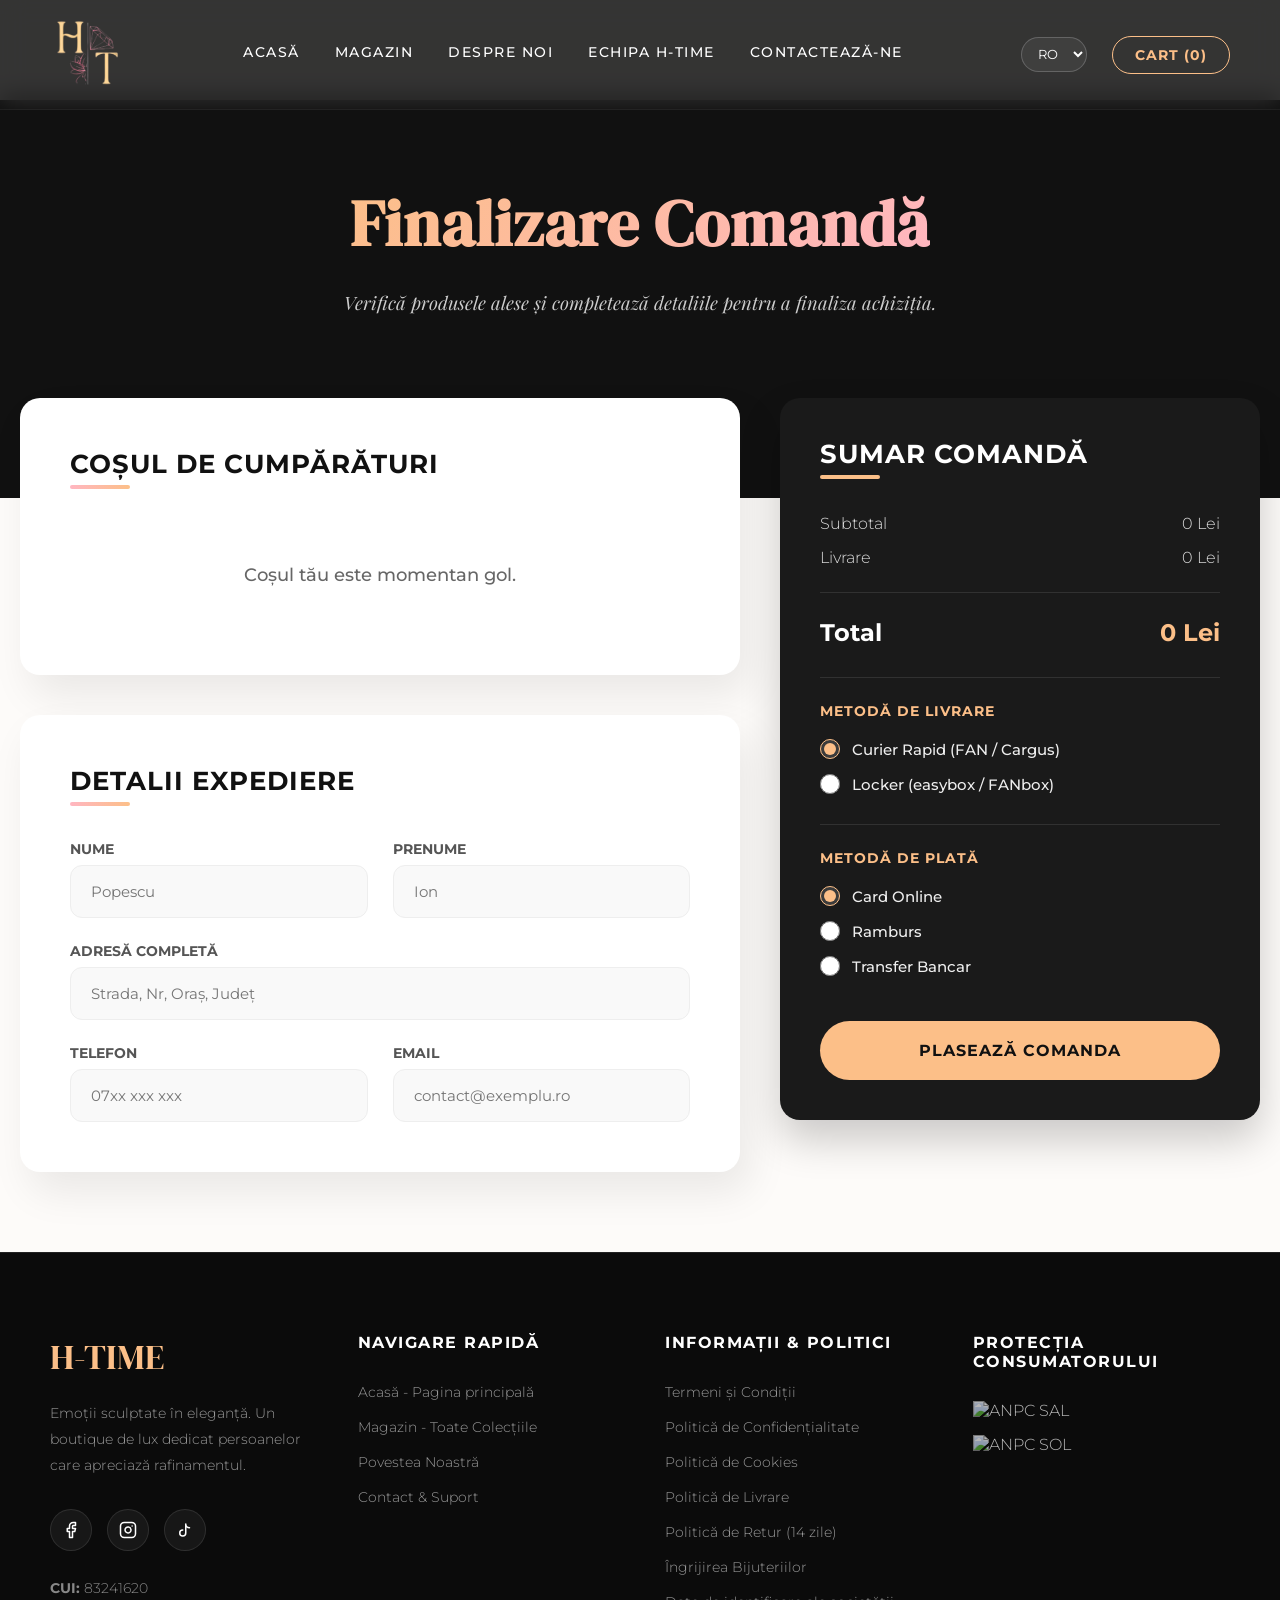
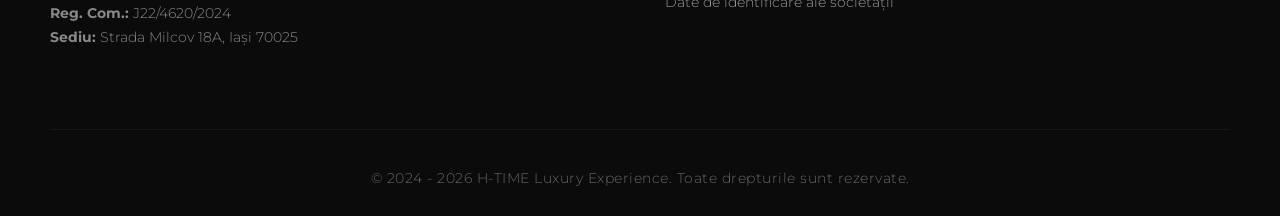
==== commit a9b32242: "Update checkout.html" ====
--- a/checkout.html
+++ b/checkout.html
@@ -10,246 +10,278 @@
   <link href="https://fonts.googleapis.com/css2?family=DM+Serif+Display&family=Montserrat:ital,wght@0,300;0,400;0,500;0,600;0,700;1,400;1,600&family=Playfair+Display:ital,wght@1,400&display=swap" rel="stylesheet">
 
   <style>
-    :root {
-      --peach: #fcbf88;
-      --pink: #ffb6c1;
-      --dark: #111111;
-      --light-bg: #f8f5f2;
-    }
-
+    /* ================= VARIABILE & BAZĂ ================= */
+    :root { 
+      --peach: #fcbf88; 
+      --pink: #ffb6c1; 
+      --dark: #111111; 
+      --dark-gray: #1a1a1a;
+      --light-bg: #fdfbf9; 
+      --transition: all 0.4s cubic-bezier(0.165, 0.84, 0.44, 1);
+    }
     * { margin:0; padding:0; box-sizing:border-box; }
-    body {
-      font-family: 'Montserrat', sans-serif;
-      font-weight: 300;
-      background-color: var(--light-bg);
-      color: var(--dark);
-      overflow-x: hidden;
-      display: flex; 
-      flex-direction: column; 
-      min-height: 100vh;
-      padding-top: 100px;
-    }
-    h1,h2,h3,h4 { font-weight: normal; }
-
-    /* ================= NAVIGAȚIE ================= */
+    body { font-family: 'Montserrat', sans-serif; font-weight: 300; background-color: var(--light-bg); color: var(--dark); overflow-x: hidden; display: flex; flex-direction: column; min-height: 100vh; padding-top: 100px; }
+    
+    a, a:hover, a:visited, a:active { text-decoration: none !important; color: inherit !important; }
+
+    /* ================= NAVIGAȚIE (Glassmorphism) ================= */
     nav {
       position: fixed;
       top:0; left:0; width:100%;
       padding:15px 50px;
       display:flex; justify-content:space-between; align-items:center;
       z-index:1000;
+      background-color: rgba(17, 17, 17, 0.85);
+      backdrop-filter: blur(12px);
+      -webkit-backdrop-filter: blur(12px);
+      border-bottom: 1px solid rgba(255,255,255,0.05);
+      transition: var(--transition);
+    }
+    .logo img { height:75px; transition: transform 0.3s; }
+    .logo img:hover { transform: scale(1.02); }
+
+    .nav-links { display:flex; gap:35px; }
+    .nav-links a {
+      color:white !important; font-weight:500; font-size:0.85rem;
+      text-transform:uppercase; letter-spacing:1.5px; 
+      position: relative;
+      padding-bottom: 5px;
+    }
+    .nav-links a::after {
+      content: ''; position: absolute; width: 0; height: 2px;
+      bottom: 0; left: 50%; background-color: var(--peach);
+      transition: width 0.3s ease, left 0.3s ease;
+    }
+    .nav-links a:hover::after { width: 100%; left: 0; }
+    .nav-links a:hover { color: var(--peach) !important; }
+
+    .nav-icons { display:flex; align-items:center; gap:25px; }
+    
+    a.cart-btn, a.cart-btn:visited {
+      border: 1px solid rgba(255,255,255,0.3); padding: 10px 22px; border-radius: 30px;
+      font-size: 0.85rem; letter-spacing: 1px; text-transform: uppercase; 
+      font-weight: 700 !important; 
+      display: inline-flex; align-items: center; justify-content: center; 
+      transition: var(--transition); background: transparent; 
+      color: white !important; 
+    }
+    a.cart-btn:hover { 
+      border-color: var(--peach); background: var(--peach);
+      color: var(--dark) !important; 
+      transform: translateY(-2px);
+    }
+
+    #languageSwitcher {
+      background: rgba(255,255,255,0.05); border: 1px solid rgba(255,255,255,0.2);
+      color: white; padding: 8px 12px; border-radius: 20px; font-size: 0.8rem;
+      text-transform: uppercase; font-family: 'Montserrat', sans-serif;
+      cursor: pointer; outline: none; transition: all 0.3s;
+    }
+    #languageSwitcher:hover { border-color: var(--peach); }
+    #languageSwitcher option { background: var(--dark); color: white; }
+
+    /* ================= CHECKOUT HERO ================= */
+    .checkout-hero {
       background-color: var(--dark);
-      border-bottom: 1px solid rgba(255,255,255,0.1);
-    }
-    .logo img { height:75px; }
-    .nav-links { display:flex; gap:30px; }
-    .nav-links a {
-      color:white; text-decoration:none; font-weight:500; font-size:0.9rem;
-      text-transform:uppercase; letter-spacing:1px; transition: color .3s;
-    }
-    .nav-links a:hover { color: var(--peach); }
-
-    .nav-icons { display:flex; align-items:center; gap:20px; }
-    .nav-icons a { color:white; text-decoration:none; font-size:0.9rem; text-transform:uppercase; transition: all .3s; }
-    .nav-icons a:hover { color: var(--peach); }
-    .cart-btn {
-      border:1px solid white; padding:8px 18px; border-radius:30px;
-      display:inline-flex; align-items:center; justify-content:center; transition: all .3s;
-      color: white; text-decoration: none; cursor: pointer;
-    }
-    .cart-btn:hover { border-color: var(--peach); color: var(--peach); }
-
-    /* ================= SECȚIUNE CHECKOUT ================= */
-    .checkout-container {
-      max-width: 1400px;
-      margin: 40px auto 80px;
-      padding: 0 40px;
+      color: white;
+      text-align: center;
+      padding: 80px 20px 180px;
+      position: relative;
+    }
+    .checkout-hero h1 {
+      font-family: 'DM Serif Display', serif;
+      font-size: clamp(2.5rem, 5vw, 4rem);
+      margin-bottom: 20px;
+      letter-spacing: 1px;
+      background: linear-gradient(135deg, var(--peach), var(--pink));
+      -webkit-background-clip: text;
+      -webkit-text-fill-color: transparent;
+      display: inline-block;
+    }
+    .checkout-hero p {
+      max-width: 650px;
+      margin: 0 auto;
+      font-size: 1.15rem;
+      line-height: 1.7;
+      color: #ccc;
+      font-family: 'Playfair Display', serif;
+      font-style: italic;
+    }
+
+    /* ================= CHECKOUT LAYOUT ================= */
+    .checkout-wrapper {
+      max-width: 1300px;
+      margin: -100px auto 80px;
+      padding: 0 20px;
       display: flex;
-      gap: 50px;
+      gap: 40px;
+      position: relative;
+      z-index: 10;
       flex: 1;
       width: 100%;
-    }
-
-    .checkout-main { flex: 2; }
-    .checkout-side { flex: 1; }
-
+      align-items: flex-start;
+    }
+
+    .checkout-main { flex: 1.5; display: flex; flex-direction: column; gap: 40px; }
+    .checkout-side { flex: 1; position: sticky; top: 120px; }
+
+    /* Carduri Albe (Coș + Formular) */
     .white-card {
       background: white;
-      padding: 30px;
-      border-radius: 15px;
-      box-shadow: 0 5px 15px rgba(0,0,0,0.05);
-      margin-bottom: 30px;
+      padding: 50px;
+      border-radius: 20px;
+      box-shadow: 10px 20px 40px rgba(0,0,0,0.08);
     }
 
     .section-title {
       font-family: 'Montserrat', sans-serif;
       font-weight: 700;
-      font-size: 1.4rem;
-      margin-bottom: 25px;
+      font-size: 1.6rem;
+      margin-bottom: 35px;
       color: var(--dark);
-      border-bottom: 2px solid var(--peach);
+      text-transform: uppercase;
+      letter-spacing: 1px;
+      position: relative;
+      display: inline-block;
       padding-bottom: 10px;
-      text-transform: uppercase;
-    }
+    }
+    .section-title::after {
+      content: ''; position: absolute; left: 0; bottom: 0; width: 60px; height: 4px;
+      background: linear-gradient(to right, var(--pink), var(--peach)); border-radius: 2px;
+    }
+
+    /* Card Întunecat (Sumar Comandă) */
+    .dark-card {
+      background: var(--dark-gray);
+      color: white;
+      padding: 40px;
+      border-radius: 20px;
+      box-shadow: 0 20px 40px rgba(0,0,0,0.2);
+    }
+    .dark-card .section-title { color: white; }
+    .dark-card .section-title::after { background: var(--peach); }
 
     /* Cart Items */
     .cart-item {
-      display: flex;
-      justify-content: space-between;
-      align-items: center;
-      padding: 20px 0;
-      border-bottom: 1px solid #eee;
-    }
-    .cart-item:last-child { border-bottom: none; }
+      display: flex; justify-content: space-between; align-items: center;
+      padding: 25px 0; border-bottom: 1px solid #eee;
+    }
+    .cart-item:last-child { border-bottom: none; padding-bottom: 0; }
     .item-info { display: flex; align-items: center; gap: 20px; }
-    .item-info img { width: 90px; height: 90px; object-fit: cover; border-radius: 10px; border: 1px solid #eee; }
-    .item-info h4 { font-weight: 700; font-size: 1.1rem; color: var(--dark); }
-    .item-info p { font-size: 0.85rem; color: #777; margin-top: 5px; }
+    .item-info img { width: 100px; height: 100px; object-fit: cover; border-radius: 12px; border: 1px solid #f0f0f0; }
+    .item-info h4 { font-weight: 700; font-size: 1.1rem; color: var(--dark); margin-bottom: 6px; }
+    .item-info p { font-size: 0.85rem; color: #777; }
     
     .item-actions { text-align: right; }
-    .qty-controls { display: flex; align-items: center; gap: 10px; margin-bottom: 10px; justify-content: flex-end; }
+    .item-price { font-weight: 700; font-size: 1.2rem; display: block; margin-bottom: 10px; color: var(--peach); }
+    
+    .qty-controls { display: flex; align-items: center; gap: 12px; margin-bottom: 10px; justify-content: flex-end; }
     .qty-btn-small { 
-      width: 28px; height: 28px; border: 1px solid #ddd; 
-      background: white; border-radius: 5px; cursor: pointer; font-weight: bold; 
-      display: flex; align-items: center; justify-content: center; transition: 0.2s;
-    }
-    .qty-btn-small:hover { background: var(--peach); border-color: var(--peach); }
+      width: 32px; height: 32px; border: 1px solid #ddd; background: white; border-radius: 8px; 
+      cursor: pointer; font-weight: bold; display: flex; align-items: center; justify-content: center; transition: 0.2s; color: var(--dark);
+    }
+    .qty-btn-small:hover { background: var(--peach); border-color: var(--peach); color: white; }
     
-    .item-price { font-weight: 700; font-size: 1.1rem; display: block; margin-bottom: 5px; }
     .btn-remove { 
       background: none; border: none; color: #ff4757; cursor: pointer; 
-      font-size: 0.75rem; text-transform: uppercase; font-weight: 700;
-    }
-    .btn-remove:hover { text-decoration: underline; }
+      font-size: 0.75rem; text-transform: uppercase; font-weight: 700; transition: color 0.2s;
+    }
+    .btn-remove:hover { color: #d63031; text-decoration: underline; }
 
     /* Formular */
-    .billing-form { display: grid; grid-template-columns: 1fr 1fr; gap: 20px; }
+    .billing-form { display: grid; grid-template-columns: 1fr 1fr; gap: 25px; }
     .form-group { display: flex; flex-direction: column; gap: 8px; }
     .form-group.full { grid-column: span 2; }
-    .form-group label { font-size: 0.8rem; font-weight: 700; text-transform: uppercase; color: #555; }
+    .form-group label { font-size: 0.85rem; font-weight: 700; text-transform: uppercase; color: #555; }
     .form-group input {
-      padding: 14px; border: 1px solid #ddd; border-radius: 10px; font-family: 'Montserrat', sans-serif; outline: none;
-    }
-    .form-group input:focus { border-color: var(--peach); box-shadow: 0 0 10px rgba(252, 191, 136, 0.1); }
-
-    /* Sumar */
-    .summary-line { display: flex; justify-content: space-between; margin-bottom: 12px; font-size: 1rem; }
+      width: 100%; padding: 16px 20px; background: #f9f9f9; border: 1px solid #eee; border-radius: 12px;
+      font-family: 'Montserrat', sans-serif; font-size: 0.95rem; outline: none; transition: all 0.3s; color: var(--dark);
+    }
+    .form-group input:focus { background: white; border-color: var(--peach); box-shadow: 0 0 0 4px rgba(252, 191, 136, 0.15); }
+
+    /* Sumar Intern (Dark Card) */
+    .summary-line { display: flex; justify-content: space-between; margin-bottom: 15px; font-size: 1rem; color: #ddd; }
     .summary-line.total { 
-      margin-top: 20px; padding-top: 20px; border-top: 2px solid var(--light-bg);
-      font-weight: 700; font-size: 1.4rem; color: var(--dark);
-    }
-
-    .payment-methods, .delivery-methods { margin-top: 25px; border-top: 1px solid #eee; padding-top: 20px; }
-    .payment-option { display: flex; align-items: center; gap: 10px; margin-bottom: 12px; cursor: pointer; }
-    .payment-option input { accent-color: var(--peach); cursor: pointer; width: 18px; height: 18px; }
-    .payment-option span { font-weight: 500; font-size: 0.95rem; }
-
+      margin-top: 25px; padding-top: 25px; border-top: 1px solid rgba(255,255,255,0.1);
+      font-weight: 700; font-size: 1.5rem; color: white;
+    }
+
+    .payment-methods, .delivery-methods { margin-top: 30px; border-top: 1px solid rgba(255,255,255,0.1); padding-top: 25px; }
+    .dark-card h4 { font-size: 0.85rem; font-weight: 700; text-transform: uppercase; color: var(--peach); margin-bottom: 20px; letter-spacing: 1px; }
+    .payment-option { display: flex; align-items: center; gap: 12px; margin-bottom: 15px; cursor: pointer; }
+    .payment-option input { accent-color: var(--peach); cursor: pointer; width: 20px; height: 20px; }
+    .payment-option span { font-weight: 500; font-size: 0.95rem; color: #eee; }
+
+    /* Butoane */
     .btn-primary {
-      width: 100%;
-      background: var(--dark);
-      color: white;
-      border: none;
-      padding: 18px;
-      border-radius: 40px;
-      font-family: 'Montserrat', sans-serif;
-      font-weight: 700;
-      text-transform: uppercase;
-      letter-spacing: 1px;
-      cursor: pointer;
-      transition: 0.3s;
-      margin-top: 20px;
+      width: 100%; background: var(--peach); color: var(--dark); border: none; padding: 20px; border-radius: 40px;
+      font-family: 'Montserrat', sans-serif; font-weight: 700; text-transform: uppercase; letter-spacing: 1px;
+      cursor: pointer; transition: 0.3s; margin-top: 30px; font-size: 1rem;
     }
     .btn-primary:hover { 
       background: linear-gradient(to right, var(--pink), var(--peach));
-      color: black;
-      transform: translateY(-2px); 
-      box-shadow: 0 5px 15px rgba(0,0,0,0.1);
-    }
-    .btn-secondary {
-      background: white;
-      color: var(--dark);
-      border: 2px solid var(--dark);
-    }
-    .btn-secondary:hover {
-      background: var(--dark);
-      color: white;
-      box-shadow: 0 5px 15px rgba(0,0,0,0.1);
-    }
+      transform: translateY(-3px); box-shadow: 0 10px 20px rgba(0,0,0,0.2);
+    }
+    
+    .btn-secondary { background: transparent; color: var(--dark); border: 2px solid var(--dark); }
+    .btn-secondary:hover { background: var(--dark); color: white; box-shadow: 0 10px 20px rgba(0,0,0,0.1); }
 
     /* Success Screen */
     #success-container {
-      display: none;
-      text-align: center;
-      max-width: 600px;
-      margin: 80px auto 120px;
-      background: white;
-      padding: 60px 40px;
-      border-radius: 15px;
-      box-shadow: 0 10px 30px rgba(0,0,0,0.05);
-      flex: 1;
+      display: none; text-align: center; max-width: 700px; margin: 40px auto 120px;
+      background: white; padding: 70px 50px; border-radius: 20px;
+      box-shadow: 10px 20px 40px rgba(0,0,0,0.08); flex: 1; position: relative; z-index: 10;
     }
 
     /* Factura (Hidden initially) */
     #invoice-container { 
-      display: none; 
-      background: white; 
-      padding: 50px; 
-      border: 1px solid #ddd; 
-      max-width: 800px; 
-      margin: 40px auto; 
-      color: black; 
-      font-family: 'Montserrat', sans-serif; 
-      box-shadow: 0 10px 30px rgba(0,0,0,0.08);
-    }
-
-    /* ================= CSS PENTRU PRINTARE PDF ================= */
+      display: none; background: white; padding: 60px; border: 1px solid #eee; border-radius: 10px;
+      max-width: 850px; margin: 40px auto 100px; color: black; font-family: 'Montserrat', sans-serif; 
+      box-shadow: 10px 20px 40px rgba(0,0,0,0.08); position: relative; z-index: 10;
+    }
+
     @media print {
       body * { visibility: hidden; }
-      nav, footer, .checkout-container, #success-container { display: none !important; }
+      nav, footer, .checkout-hero, .checkout-wrapper, #success-container { display: none !important; }
       #invoice-container, #invoice-container * { visibility: visible; }
-      #invoice-container { 
-        position: absolute; 
-        left: 0; 
-        top: 0; 
-        width: 100%; 
-        border: none; 
-        padding: 0; 
-        margin: 0; 
-        box-shadow: none; 
-        display: block !important; 
-      }
+      #invoice-container { position: absolute; left: 0; top: 0; width: 100%; border: none; padding: 0; margin: 0; box-shadow: none; display: block !important; }
     }
 
     /* ================= FOOTER ================= */
-    footer { 
-      background-color:#0b0b0b; 
-      padding:80px 50px 30px; 
-      display:grid; 
-      grid-template-columns: repeat(auto-fit, minmax(220px,1fr)); 
-      gap:40px; 
-      color:#fff; 
-      border-top:1px solid #222; 
-    }
-    .footer-col h2 { font-family:'DM Serif Display',serif; color:var(--peach); font-size:2.2rem; margin-bottom:20px; }
-    .footer-col h3 { font-size:1rem; font-weight:700; margin-bottom:30px; letter-spacing:1px; text-transform:uppercase; color:#fff; }
+    footer { background-color:#0b0b0b; padding:80px 50px 30px; display:grid; grid-template-columns: repeat(auto-fit, minmax(220px,1fr)); gap:50px; color:#fff; border-top:1px solid #222; }
+    .footer-col h2 { font-family:'DM Serif Display',serif; color:var(--peach); font-size:2.2rem; margin-bottom:20px; font-weight: normal;}
+    .footer-col h3 { font-size:1rem; font-weight:700; margin-bottom:30px; letter-spacing:1.5px; text-transform:uppercase; color:#fff; }
     .footer-desc { font-size:0.9rem; color:#999; line-height:1.8; margin-bottom:30px; }
     .social-links { display:flex; gap:15px; }
-    .social-icon-circle { width:40px; height:40px; background:#222; border-radius:50%; display:flex; align-items:center; justify-content:center; color:white; text-decoration:none; transition:.3s; }
-    .social-icon-circle:hover { background: linear-gradient(to right, var(--pink), var(--peach)); color:black; transform:translateY(-3px); }
-    .footer-col ul { list-style:none; padding:0; display:flex; flex-direction:column; gap:15px; }
-    .footer-col ul a { text-decoration:none; color:#999; font-size:0.9rem; transition:.3s; display:inline-block; }
-    .footer-col ul a:hover { color:var(--peach); transform:translateX(5px); }
-    .footer-bottom { grid-column:1 / -1; text-align:center; padding-top:40px; border-top:1px solid #222; color:#555; font-size:0.8rem; margin-top:20px; }
-    .anpc-img { max-width:180px; width:100%; height:auto; display:block; margin-bottom:15px; transition:opacity .3s; }
-    .anpc-img:hover { opacity:0.7; }
-    .company-info { margin-top: 25px; font-size: 0.85rem; color: #888; line-height: 1.6; }
-
-    @media (max-width:900px) {
-      .checkout-container { flex-direction: column; padding: 0 20px; }
-      nav { flex-direction:column; gap:15px; padding:15px; background:rgba(0,0,0,0.8); }
+    .social-icon-circle { width:42px; height:42px; background:rgba(255,255,255,0.05); border-radius:50%; display:flex; align-items:center; justify-content:center; color:white !important; transition: var(--transition); border: 1px solid rgba(255,255,255,0.1); }
+    .social-icon-circle:hover { background: var(--peach); color:var(--dark) !important; border-color: var(--peach); transform:translateY(-5px); }
+    .footer-col ul { list-style:none; padding:0; display:flex; flex-direction:column; gap:16px; }
+    .footer-col ul a { color:#999 !important; font-size:0.9rem; transition: var(--transition); display:inline-block; }
+    .footer-col ul a:hover { color:var(--peach) !important; transform:translateX(8px); }
+    .company-info { margin-top: 25px; font-size: 0.85rem; color: #888; line-height: 1.8; }
+    .anpc-img { max-width:180px; width:100%; height:auto; display:block; margin-bottom:15px; transition:opacity .3s; opacity: 0.7; }
+    .anpc-img:hover { opacity:1; }
+    .footer-bottom { grid-column:1 / -1; text-align:center; padding-top:40px; border-top:1px solid rgba(255,255,255,0.05); color:#666; font-size:0.85rem; margin-top:30px; letter-spacing: 0.5px; }
+
+    /* ================= RESPONSIVE ================= */
+    @media (max-width:992px) {
+      .checkout-wrapper { flex-direction: column; margin-top: -60px; gap: 30px; }
+      .checkout-side { position: relative; top: 0; width: 100%; }
+      .billing-form { grid-template-columns: 1fr; }
+      .form-group.full { grid-column: span 1; }
+      .white-card, .dark-card { padding: 40px 30px; }
+    }
+    @media (max-width:768px) {
+      nav { flex-direction:column; gap:15px; padding:15px; background:rgba(17,17,17,0.98); }
+      .nav-links { flex-wrap:wrap; justify-content:center; gap:20px; }
       body { padding-top: 130px; }
-      footer { padding: 40px 20px; }
-      #success-container { margin: 40px 20px; padding: 40px 20px; }
+      .checkout-hero { padding: 40px 20px 120px; }
+      footer { padding:60px 20px 30px; display:flex; flex-direction:column; gap: 40px; }
+      .item-info { flex-direction: column; align-items: flex-start; gap: 10px; }
+      .item-info img { width: 80px; height: 80px; }
+      .cart-item { flex-direction: column; align-items: flex-start; gap: 20px; }
+      .item-actions { width: 100%; display: flex; flex-direction: row; justify-content: space-between; align-items: center; }
+      .qty-controls { margin-bottom: 0; }
     }
   </style>
 </head>
@@ -257,7 +289,7 @@
 
   <!-- NAVBAR -->
   <nav>
-    <a href="index.html" class="logo"><img src="logo.webp" alt="H-TIME Logo"></a>
+    <a href="index.html" class="logo"><img src="logo.webp" alt="H-TIME Logo" onerror="this.src='logo.png'"></a>
     <div class="nav-links">
       <a href="index.html" data-i18n="nav_home">Acasă</a>
       <a href="magazin.html" data-i18n="nav_shop">Magazin</a>
@@ -266,7 +298,7 @@
       <a href="contact.html" data-i18n="nav_contact">Contactează-ne</a>
     </div>
     <div class="nav-icons">
-      <select id="languageSwitcher" style="background:black;border:1px solid rgba(255,255,255,0.12);color:white;padding:6px 8px;border-radius:6px;font-size:0.85rem;text-transform:uppercase; font-family:'Montserrat';">
+      <select id="languageSwitcher" aria-label="Selectează limba">
         <option value="ro">RO</option>
         <option value="en">EN</option>
         <option value="fr">FR</option>
@@ -274,12 +306,19 @@
         <option value="es">ES</option>
         <option value="it">IT</option>
       </select>
-      <a href="checkout.html" id="cart-nav-btn" class="cart-btn">Cart (0)</a>
+      <a href="checkout.html" id="cart-nav-btn" class="cart-btn" style="color:var(--peach) !important; border-color:var(--peach);">Cart (0)</a>
     </div>
   </nav>
 
+  <!-- HERO SECTION -->
+  <header class="checkout-hero">
+    <h1 data-i18n="checkout_title">Finalizare Comandă</h1>
+    <p data-i18n="checkout_subtitle">Verifică produsele alese și completează detaliile pentru a finaliza achiziția.</p>
+  </header>
+
   <!-- ECRAN CHECKOUT (FORMULAR + COS) -->
-  <main id="main-checkout" class="checkout-container">
+  <main id="main-checkout" class="checkout-wrapper">
+    
     <div class="checkout-main">
       <div class="white-card">
         <h2 class="section-title" data-i18n="checkout_cart_title">Coșul de cumpărături</h2>
@@ -303,8 +342,9 @@
     </div>
 
     <aside class="checkout-side">
-      <div class="white-card">
-        <h2 class="section-title" data-i18n="checkout_summary_title" style="font-size: 1.2rem;">Sumar Comandă</h2>
+      <div class="dark-card">
+        <h2 class="section-title" data-i18n="checkout_summary_title">Sumar Comandă</h2>
+        
         <div class="summary-line">
           <span data-i18n="summary_subtotal">Subtotal</span>
           <span id="sum-subtotal">0 Lei</span>
@@ -315,12 +355,12 @@
         </div>
         <div class="summary-line total">
           <span data-i18n="summary_total">Total</span>
-          <span id="sum-total">0 Lei</span>
+          <span id="sum-total" style="color: var(--peach);">0 Lei</span>
         </div>
 
         <!-- Metode de Livrare -->
         <div class="delivery-methods">
-          <h4 data-i18n="delivery_method_title" style="margin-bottom: 15px; font-size: 0.8rem; font-weight: 700; text-transform: uppercase;">Metodă de livrare</h4>
+          <h4 data-i18n="delivery_method_title">Metodă de livrare</h4>
           <label class="payment-option">
             <input type="radio" name="delivery" value="Curier" checked onchange="updateCartUI()">
             <span data-i18n="del_courier">Curier Rapid (FAN Courier / Cargus)</span>
@@ -333,7 +373,7 @@
 
         <!-- Metode de Plată -->
         <div class="payment-methods">
-          <h4 data-i18n="payment_method_title" style="margin-bottom: 15px; font-size: 0.8rem; font-weight: 700; text-transform: uppercase;">Metodă de plată</h4>
+          <h4 data-i18n="payment_method_title">Metodă de plată</h4>
           <label class="payment-option">
             <input type="radio" name="payment" value="Card Online" checked>
             <span data-i18n="pay_card">Card Online</span>
@@ -355,66 +395,66 @@
 
   <!-- ECRAN MESAJ SUCCES -->
   <div id="success-container">
-    <svg width="64" height="64" viewBox="0 0 24 24" fill="none" stroke="var(--peach)" stroke-width="2" stroke-linecap="round" stroke-linejoin="round" style="margin-bottom: 20px;">
+    <svg width="80" height="80" viewBox="0 0 24 24" fill="none" stroke="var(--peach)" stroke-width="2" stroke-linecap="round" stroke-linejoin="round" style="margin-bottom: 25px;">
       <path d="M22 11.08V12a10 10 0 1 1-5.93-9.14"></path>
       <polyline points="22 4 12 14.01 9 11.01"></polyline>
     </svg>
-    <h1 style="color: var(--dark); margin-bottom: 15px; font-family: 'DM Serif Display', serif; font-size: 2.5rem;" data-i18n="succ_title">Comandă Plasată!</h1>
-    <p style="font-size: 1.1rem; color: #555; margin-bottom: 30px;" data-i18n="succ_desc">Îți mulțumim pentru comanda plasată. Numărul comenzii tale este:</p>
-    <div id="succ-order-no" style="font-size: 1.8rem; font-weight: 700; color: var(--peach); margin-bottom: 40px; letter-spacing: 2px;"></div>
+    <h1 style="color: var(--dark); margin-bottom: 20px; font-family: 'DM Serif Display', serif; font-size: 2.8rem;" data-i18n="succ_title">Comandă Plasată!</h1>
+    <p style="font-size: 1.15rem; color: #555; margin-bottom: 30px; line-height: 1.6;" data-i18n="succ_desc">Îți mulțumim pentru comanda plasată. Numărul comenzii tale este:</p>
+    <div id="succ-order-no" style="font-size: 2rem; font-weight: 700; color: var(--peach); margin-bottom: 50px; letter-spacing: 2px;"></div>
     
     <div style="display: flex; gap: 20px; justify-content: center; flex-wrap: wrap;">
-      <button class="btn-primary" onclick="showInvoice()" style="width: auto; padding: 15px 30px; margin-top: 0;" data-i18n="btn_view_invoice">Vezi Factura</button>
-      <button class="btn-primary btn-secondary" onclick="window.print()" style="width: auto; padding: 15px 30px; margin-top: 0;" data-i18n="btn_download_pdf">Descarcă Bon PDF</button>
+      <button class="btn-primary" onclick="showInvoice()" style="width: auto; padding: 18px 35px; margin-top: 0; background: var(--dark); color: white;" data-i18n="btn_view_invoice">Vezi Factura</button>
+      <button class="btn-primary btn-secondary" onclick="window.print()" style="width: auto; padding: 18px 35px; margin-top: 0;" data-i18n="btn_download_pdf">Descarcă Bon PDF</button>
     </div>
   </div>
 
   <!-- FACTURA (PENTRU VIZUALIZARE / PRINT) -->
   <div id="invoice-container">
-      <div style="display:flex; justify-content:space-between; border-bottom:2px solid black; padding-bottom:20px;">
+      <div style="display:flex; justify-content:space-between; border-bottom:2px solid black; padding-bottom:30px;">
           <div>
-            <h1 style="font-family:'DM Serif Display'; color:var(--peach); margin-bottom: 5px;">H-TIME</h1>
-            <p style="font-size: 0.85rem; color: #555;">CUI: 83241620 | J22/4620/2024</p>
-            <p style="font-size: 0.85rem; color: #555;">Str. Milcov 18A, Iași</p>
+            <h1 style="font-family:'DM Serif Display'; color:var(--peach); margin-bottom: 5px; font-size: 2.5rem;">H-TIME</h1>
+            <p style="font-size: 0.9rem; color: #555; margin-bottom: 4px;">CUI: 83241620 | J22/4620/2024</p>
+            <p style="font-size: 0.9rem; color: #555;">Str. Milcov 18A, Iași</p>
           </div>
           <div style="text-align:right;">
-            <p><strong data-i18n="inv_title" style="font-size: 1.2rem; text-transform: uppercase;">Factură Proformă</strong></p>
-            <p id="inv-order-id" style="font-weight: 600; margin-top: 5px;"></p>
-            <p id="inv-date"></p>
+            <p><strong data-i18n="inv_title" style="font-size: 1.4rem; text-transform: uppercase; color: var(--dark);">Factură Proformă</strong></p>
+            <p id="inv-order-id" style="font-weight: 600; margin-top: 10px; font-size: 1.1rem; color: #333;"></p>
+            <p id="inv-date" style="color: #666; margin-top: 5px;"></p>
           </div>
       </div>
-      <div style="margin:30px 0; display: flex; justify-content: space-between;">
+      <div style="margin:40px 0; display: flex; justify-content: space-between; background: #fafafa; padding: 20px; border-radius: 10px;">
           <div>
-            <p style="margin-bottom: 5px;"><strong data-i18n="inv_client">Client:</strong> <span id="inv-name"></span></p>
-            <p style="margin-bottom: 5px;"><strong data-i18n="inv_address">Adresă:</strong> <span id="inv-addr"></span></p>
-            <p style="margin-bottom: 5px;"><strong data-i18n="inv_phone">Telefon:</strong> <span id="inv-phone-val"></span></p>
+            <p style="margin-bottom: 8px;"><strong data-i18n="inv_client" style="color: #333;">Client:</strong> <span id="inv-name"></span></p>
+            <p style="margin-bottom: 8px;"><strong data-i18n="inv_address" style="color: #333;">Adresă:</strong> <span id="inv-addr"></span></p>
+            <p style="margin-bottom: 0;"><strong data-i18n="inv_phone" style="color: #333;">Telefon:</strong> <span id="inv-phone-val"></span></p>
           </div>
           <div style="text-align: right;">
-            <p style="margin-bottom: 5px;"><strong data-i18n="inv_pay_method">Metodă Plată:</strong> <span id="inv-payment"></span></p>
-            <p style="margin-bottom: 5px;"><strong data-i18n="inv_del_method">Metodă Livrare:</strong> <span id="inv-delivery"></span></p>
+            <p style="margin-bottom: 8px;"><strong data-i18n="inv_pay_method" style="color: #333;">Metodă Plată:</strong> <span id="inv-payment"></span></p>
+            <p style="margin-bottom: 0;"><strong data-i18n="inv_del_method" style="color: #333;">Metodă Livrare:</strong> <span id="inv-delivery"></span></p>
           </div>
       </div>
       <table style="width:100%; border-collapse:collapse; margin-top:20px;">
           <thead style="background:#f5f5f5;">
               <tr>
-                <th data-i18n="inv_product" style="padding:12px; border:1px solid #ddd; text-align:left;">Produs</th>
-                <th data-i18n="inv_qty" style="padding:12px; border:1px solid #ddd;">Cantitate</th>
-                <th data-i18n="inv_total_price" style="padding:12px; border:1px solid #ddd;">Preț Total</th>
+                <th data-i18n="inv_product" style="padding:15px; border:1px solid #ddd; text-align:left; font-weight: 700;">Produs</th>
+                <th data-i18n="inv_qty" style="padding:15px; border:1px solid #ddd; font-weight: 700;">Cantitate</th>
+                <th data-i18n="inv_total_price" style="padding:15px; border:1px solid #ddd; font-weight: 700;">Preț Total</th>
               </tr>
           </thead>
           <tbody id="inv-body"></tbody>
           <tfoot>
              <tr>
-               <td colspan="2" style="text-align: right; padding: 12px; border:1px solid #ddd;"><strong data-i18n="summary_shipping">Livrare</strong></td>
-               <td id="inv-shipping-fee" style="text-align: center; padding: 12px; border:1px solid #ddd;"></td>
+               <td colspan="2" style="text-align: right; padding: 15px; border:1px solid #ddd;"><strong data-i18n="summary_shipping">Livrare</strong></td>
+               <td id="inv-shipping-fee" style="text-align: center; padding: 15px; border:1px solid #ddd;"></td>
              </tr>
              <tr>
-               <td colspan="2" style="text-align: right; padding: 12px; border:1px solid #ddd;"><strong data-i18n="inv_grand_total">Total General:</strong></td>
-               <td id="inv-total-val" style="text-align: center; padding: 12px; border:1px solid #ddd; font-weight: 700; font-size: 1.1rem;"></td>
+               <td colspan="2" style="text-align: right; padding: 15px; border:1px solid #ddd;"><strong data-i18n="inv_grand_total">Total General:</strong></td>
+               <td id="inv-total-val" style="text-align: center; padding: 15px; border:1px solid #ddd; font-weight: 700; font-size: 1.2rem; color: var(--peach);"></td>
              </tr>
           </tfoot>
       </table>
-      <div style="margin-top: 50px; text-align: center; font-size: 0.9rem; color: #777;" data-i18n="inv_footer_msg">
+      <div style="margin-top: 60px; text-align: center; font-size: 0.95rem; color: #777; font-style: italic;" data-i18n="inv_footer_msg">
         Vă mulțumim pentru cumpărături! Acest document reprezintă confirmarea comenzii dumneavoastră.
       </div>
   </div>
@@ -425,9 +465,15 @@
       <h2>H-TIME</h2>
       <p class="footer-desc" data-i18n="footer_desc">Emoții sculptate în eleganță. Un boutique de lux dedicat persoanelor care apreciază rafinamentul, calitatea superioară și poveștile spuse prin intermediul bijuteriilor și ceasurilor unice.</p>
       <div class="social-links">
-        <a href="#" class="social-icon-circle"><svg width="18" height="18" viewBox="0 0 24 24" fill="none" stroke="currentColor" stroke-width="2" stroke-linecap="round" stroke-linejoin="round"><path d="M18 2h-3a5 5 0 0 0-5 5v3H7v4h3v8h4v-8h3l1-4h-4V7a1 1 0 0 1 1-1h3z"></path></svg></a>
-        <a href="https://www.instagram.com/bijuterii.h_time/" class="social-icon-circle"><svg width="18" height="18" viewBox="0 0 24 24" fill="none" stroke="currentColor" stroke-width="2" stroke-linecap="round" stroke-linejoin="round"><rect x="2" y="2" width="20" height="20" rx="5" ry="5"></rect><path d="M16 11.37A4 4 0 1 1 12.63 8 4 4 0 0 1 16 11.37z"></path><line x1="17.5" y1="6.5" x2="17.51" y2="6.5"></line></svg></a>
-        <a href="#" class="social-icon-circle"><svg width="18" height="18" viewBox="0 0 24 24" fill="none" stroke="currentColor" stroke-width="2" stroke-linecap="round" stroke-linejoin="round"><path d="M9 12a4 4 0 1 0 4 4V4a5 5 0 0 0 5 5"></path></svg></a>
+        <a href="#" class="social-icon-circle" title="Facebook">
+          <svg width="18" height="18" viewBox="0 0 24 24" fill="none" stroke="currentColor" stroke-width="2" stroke-linecap="round" stroke-linejoin="round"><path d="M18 2h-3a5 5 0 0 0-5 5v3H7v4h3v8h4v-8h3l1-4h-4V7a1 1 0 0 1 1-1h3z"></path></svg>
+        </a>
+        <a href="https://www.instagram.com/bijuterii.h_time/" class="social-icon-circle" title="Instagram" target="_blank">
+          <svg width="18" height="18" viewBox="0 0 24 24" fill="none" stroke="currentColor" stroke-width="2" stroke-linecap="round" stroke-linejoin="round"><rect x="2" y="2" width="20" height="20" rx="5" ry="5"></rect><path d="M16 11.37A4 4 0 1 1 12.63 8 4 4 0 0 1 16 11.37z"></path><line x1="17.5" y1="6.5" x2="17.51" y2="6.5"></line></svg>
+        </a>
+        <a href="#" class="social-icon-circle" title="TikTok">
+          <svg width="18" height="18" viewBox="0 0 24 24" fill="none" stroke="currentColor" stroke-width="2" stroke-linecap="round" stroke-linejoin="round"><path d="M9 12a4 4 0 1 0 4 4V4a5 5 0 0 0 5 5"></path></svg>
+        </a>
       </div>
       <div class="company-info">
         <p><strong>CUI:</strong> 83241620</p>
@@ -435,6 +481,7 @@
         <p><strong>Sediu:</strong> Strada Milcov 18A, Iași 70025</p>
       </div>
     </div>
+
     <div class="footer-col">
       <h3 data-i18n="footer_nav">NAVIGARE RAPIDĂ</h3>
       <ul>
@@ -444,6 +491,7 @@
         <li><a href="contact.html" data-i18n="footer_contact">Contact & Suport</a></li>
       </ul>
     </div>
+
     <div class="footer-col">
       <h3 data-i18n="footer_info">INFORMAȚII & POLITICI</h3>
       <ul>
@@ -456,13 +504,19 @@
         <li><a href="date_identificare.html" data-i18n="footer_id_data">Date de identificare ale societății</a></li>
       </ul>
     </div>
+
     <div class="footer-col">
       <h3 data-i18n="footer_consumer">PROTECȚIA CONSUMATORULUI</h3>
       <div>
-        <a href="https://anpc.ro/ce-este-sal/" target="_blank"><img src="https://ro.pandora.net/mobify/bundle/1108/static/img/SAL-PICTOGRAMA.png?app=pdp" alt="ANPC SAL" class="anpc-img"></a>
-        <a href="https://ec.europa.eu/consumers/odr" target="_blank"><img src="https://ro.pandora.net/mobify/bundle/1108/static/img/pictogramaSOL.png?app=pdp" alt="ANPC SOL" class="anpc-img"></a>
+        <a href="https://anpc.ro/ce-este-sal/" target="_blank">
+          <img src="https://ro.pandora.net/mobify/bundle/1108/static/img/SAL-PICTOGRAMA.png?app=pdp" alt="ANPC SAL" class="anpc-img">
+        </a>
+        <a href="https://ec.europa.eu/consumers/odr" target="_blank">
+          <img src="https://ro.pandora.net/mobify/bundle/1108/static/img/pictogramaSOL.png?app=pdp" alt="ANPC SOL" class="anpc-img">
+        </a>
       </div>
     </div>
+
     <div class="footer-bottom">© 2024 - 2026 H-TIME Luxury Experience. Toate drepturile sunt rezervate.</div>
   </footer>
 
@@ -499,7 +553,7 @@
       const dict = translations[currentLang] || translations.ro;
 
       if (rawCart.length === 0) {
-        listContainer.innerHTML = `<p style="text-align:center; padding:40px; font-weight: 500;">${dict.cart_empty}</p>`;
+        listContainer.innerHTML = `<p style="text-align:center; padding:40px; font-weight: 500; font-size: 1.1rem; color: #666;">${dict.cart_empty}</p>`;
         document.getElementById('sum-subtotal').innerText = formatPrice(0, currentLang);
         document.getElementById('sum-shipping').innerText = formatPrice(0, currentLang);
         document.getElementById('sum-total').innerText = formatPrice(0, currentLang);
@@ -518,32 +572,38 @@
           localStorage.setItem('htimeCart', JSON.stringify(groupedCart));
       }
 
-      listContainer.innerHTML = groupedCart.map((item, idx) => `
+      listContainer.innerHTML = groupedCart.map((item, idx) => {
+        // --- MODIFICARE PENTRU WEBP ---
+        const dbProduct = typeof produse !== 'undefined' ? produse.find(p => p.id === item.id) : null;
+        let rawImg = dbProduct ? dbProduct.imagine : (item.imagine || 'poza1.webp');
+        let imageSource = rawImg ? rawImg.replace('.png', '.webp') : 'poza1.webp';
+
+        return `
         <div class="cart-item">
           <div class="item-info">
-            <img src="${item.imagine || 'poza1.webp'}" alt="${item.nume}" onerror="this.src='poza1.webp'">
+            <img src="${imageSource}" alt="${item.nume}" onerror="this.src='poza1.webp'">
             <div>
               <h4>${item.nume}</h4>
-              <p>${dict.unit_price} ${formatPrice(item.pret, currentLang)}</p>
+              <p>${dict.unit_price} <strong>${formatPrice(item.pret, currentLang)}</strong></p>
             </div>
           </div>
           <div class="item-actions">
             <span class="item-price">${formatPrice(item.pret * (item.qty || 1), currentLang)}</span>
             <div class="qty-controls">
               <button type="button" class="qty-btn-small" onclick="schimbaCantitate(${idx}, -1)">-</button>
-              <span>${item.qty || 1}</span>
+              <span style="font-weight: 600; width: 20px; text-align: center;">${item.qty || 1}</span>
               <button type="button" class="qty-btn-small" onclick="schimbaCantitate(${idx}, 1)">+</button>
             </div>
             <button type="button" onclick="eliminaDinCos(${idx})" class="btn-remove">${dict.btn_delete}</button>
           </div>
         </div>
-      `).join('');
+      `;
+      }).join('');
 
       // CALCULATIONS
       const subtotalEur = groupedCart.reduce((acc, item) => acc + (item.pret * (item.qty || 1)), 0);
       const subtotalRon = subtotalEur * 4.97;
       
-      // Metode de livrare: Curier (25 lei) sau Locker (15 lei)
       const deliveryMethodEl = document.querySelector('input[name="delivery"]:checked');
       const deliveryMethod = deliveryMethodEl ? deliveryMethodEl.value : 'Curier';
       
@@ -594,7 +654,7 @@
       document.getElementById('succ-order-no').innerText = orderNumber;
       document.getElementById('inv-order-id').innerText = "Comanda: " + orderNumber;
 
-      // Completare Factura Proforma (pentru cand va fi afisata/printata)
+      // Completare Factura Proforma
       document.getElementById('inv-name').innerText = document.getElementById('fname').value + " " + document.getElementById('lname').value;
       document.getElementById('inv-addr').innerText = document.getElementById('address').value;
       document.getElementById('inv-phone-val').innerText = document.getElementById('phone').value;
@@ -607,23 +667,23 @@
       
       document.getElementById('inv-body').innerHTML = cart.map(i => `
           <tr>
-              <td style="padding:12px; border:1px solid #ddd;">${i.nume}</td>
-              <td style="text-align:center; padding:12px; border:1px solid #ddd;">${i.qty || 1}</td>
-              <td style="text-align:center; padding:12px; border:1px solid #ddd;">${formatPrice(i.pret * (i.qty || 1), currentLang)}</td>
+              <td style="padding:15px; border:1px solid #ddd;">${i.nume}</td>
+              <td style="text-align:center; padding:15px; border:1px solid #ddd;">${i.qty || 1}</td>
+              <td style="text-align:center; padding:15px; border:1px solid #ddd; font-weight: 600;">${formatPrice(i.pret * (i.qty || 1), currentLang)}</td>
           </tr>
       `).join('');
 
       // Ștergem coșul din LocalStorage
       localStorage.removeItem('htimeCart');
-      updateCartUI(); // Reset nav counter
+      updateCartUI();
 
       // Ascundem formularul si aratam pagina de succes
       document.getElementById('main-checkout').style.display = 'none';
+      document.querySelector('.checkout-hero').style.display = 'none';
       document.getElementById('success-container').style.display = 'block';
       window.scrollTo({ top: 0, behavior: 'smooth' });
     }
 
-    // Functie pentru vizualizarea facturii direct pe pagina
     function showInvoice() {
       document.getElementById('success-container').style.display = 'none';
       document.getElementById('invoice-container').style.display = 'block';
@@ -633,6 +693,7 @@
     const translations = {
       ro: { 
         nav_home: "Acasă", nav_shop: "Magazin", nav_about: "Despre Noi", nav_team: "Echipa H-Time", nav_contact: "Contactează-ne", 
+        checkout_title: "Finalizare Comandă", checkout_subtitle: "Verifică produsele alese și completează detaliile pentru a finaliza achiziția.",
         checkout_cart_title: "Coșul de cumpărături", checkout_details_title: "Detalii Expediere", checkout_summary_title: "Sumar Comandă", 
         summary_subtotal: "Subtotal", summary_shipping: "Livrare", summary_total: "Total", 
         form_fname: "Nume", form_lname: "Prenume", form_address: "Adresă completă", form_phone: "Telefon", form_email: "Email", 
@@ -651,6 +712,7 @@
       },
       en: { 
         nav_home: "Home", nav_shop: "Shop", nav_about: "About Us", nav_team: "H-Time Team", nav_contact: "Contact Us", 
+        checkout_title: "Checkout", checkout_subtitle: "Review your chosen items and fill in the details to complete your purchase.",
         checkout_cart_title: "Shopping Cart", checkout_details_title: "Shipping Details", checkout_summary_title: "Order Summary", 
         summary_subtotal: "Subtotal", summary_shipping: "Shipping", summary_total: "Total", 
         form_fname: "First Name", form_lname: "Last Name", form_address: "Full Address", form_phone: "Phone", form_email: "Email", 
@@ -669,6 +731,7 @@
       },
       fr: {
         nav_home: "Accueil", nav_shop: "Boutique", nav_about: "À propos", nav_team: "Équipe H-Time", nav_contact: "Contactez-nous",
+        checkout_title: "Paiement", checkout_subtitle: "Vérifiez vos articles choisis et remplissez les détails pour finaliser votre achat.",
         checkout_cart_title: "Panier d'achat", checkout_details_title: "Détails d'expédition", checkout_summary_title: "Résumé de la commande",
         summary_subtotal: "Sous-total", summary_shipping: "Livraison", summary_total: "Total",
         form_fname: "Prénom", form_lname: "Nom", form_address: "Adresse complète", form_phone: "Téléphone", form_email: "Email",
@@ -687,6 +750,7 @@
       },
       de: {
         nav_home: "Startseite", nav_shop: "Shop", nav_about: "Über uns", nav_team: "H-Time Team", nav_contact: "Kontakt",
+        checkout_title: "Kasse", checkout_subtitle: "Überprüfen Sie Ihre ausgewählten Artikel und füllen Sie die Details aus, um Ihren Kauf abzuschließen.",
         checkout_cart_title: "Warenkorb", checkout_details_title: "Versanddetails", checkout_summary_title: "Bestellübersicht",
         summary_subtotal: "Zwischensumme", summary_shipping: "Versand", summary_total: "Gesamt",
         form_fname: "Vorname", form_lname: "Nachname", form_address: "Vollständige Adresse", form_phone: "Telefon", form_email: "E-Mail",
@@ -705,6 +769,7 @@
       },
       es: {
         nav_home: "Inicio", nav_shop: "Tienda", nav_about: "Sobre Nosotros", nav_team: "Equipo H-Time", nav_contact: "Contáctanos",
+        checkout_title: "Pago", checkout_subtitle: "Revise sus artículos elegidos y complete los detalles para finalizar su compra.",
         checkout_cart_title: "Carrito de compras", checkout_details_title: "Detalles de envío", checkout_summary_title: "Resumen del pedido",
         summary_subtotal: "Subtotal", summary_shipping: "Envío", summary_total: "Total",
         form_fname: "Nombre", form_lname: "Apellido", form_address: "Dirección completa", form_phone: "Teléfono", form_email: "Correo electrónico",
@@ -723,6 +788,7 @@
       },
       it: {
         nav_home: "Home", nav_shop: "Negozio", nav_about: "Chi Siamo", nav_team: "Team H-Time", nav_contact: "Contattaci",
+        checkout_title: "Cassa", checkout_subtitle: "Controlla i tuoi articoli scelti e compila i dettagli per completare l'acquisto.",
         checkout_cart_title: "Carrello", checkout_details_title: "Dettagli di spedizione", checkout_summary_title: "Riepilogo ordine",
         summary_subtotal: "Subtotale", summary_shipping: "Spedizione", summary_total: "Totale",
         form_fname: "Nome", form_lname: "Cognome", form_address: "Indirizzo completo", form_phone: "Telefono", form_email: "Email",
@@ -773,4 +839,4 @@
     });
   </script>
 </body>
-</html>+</html>
